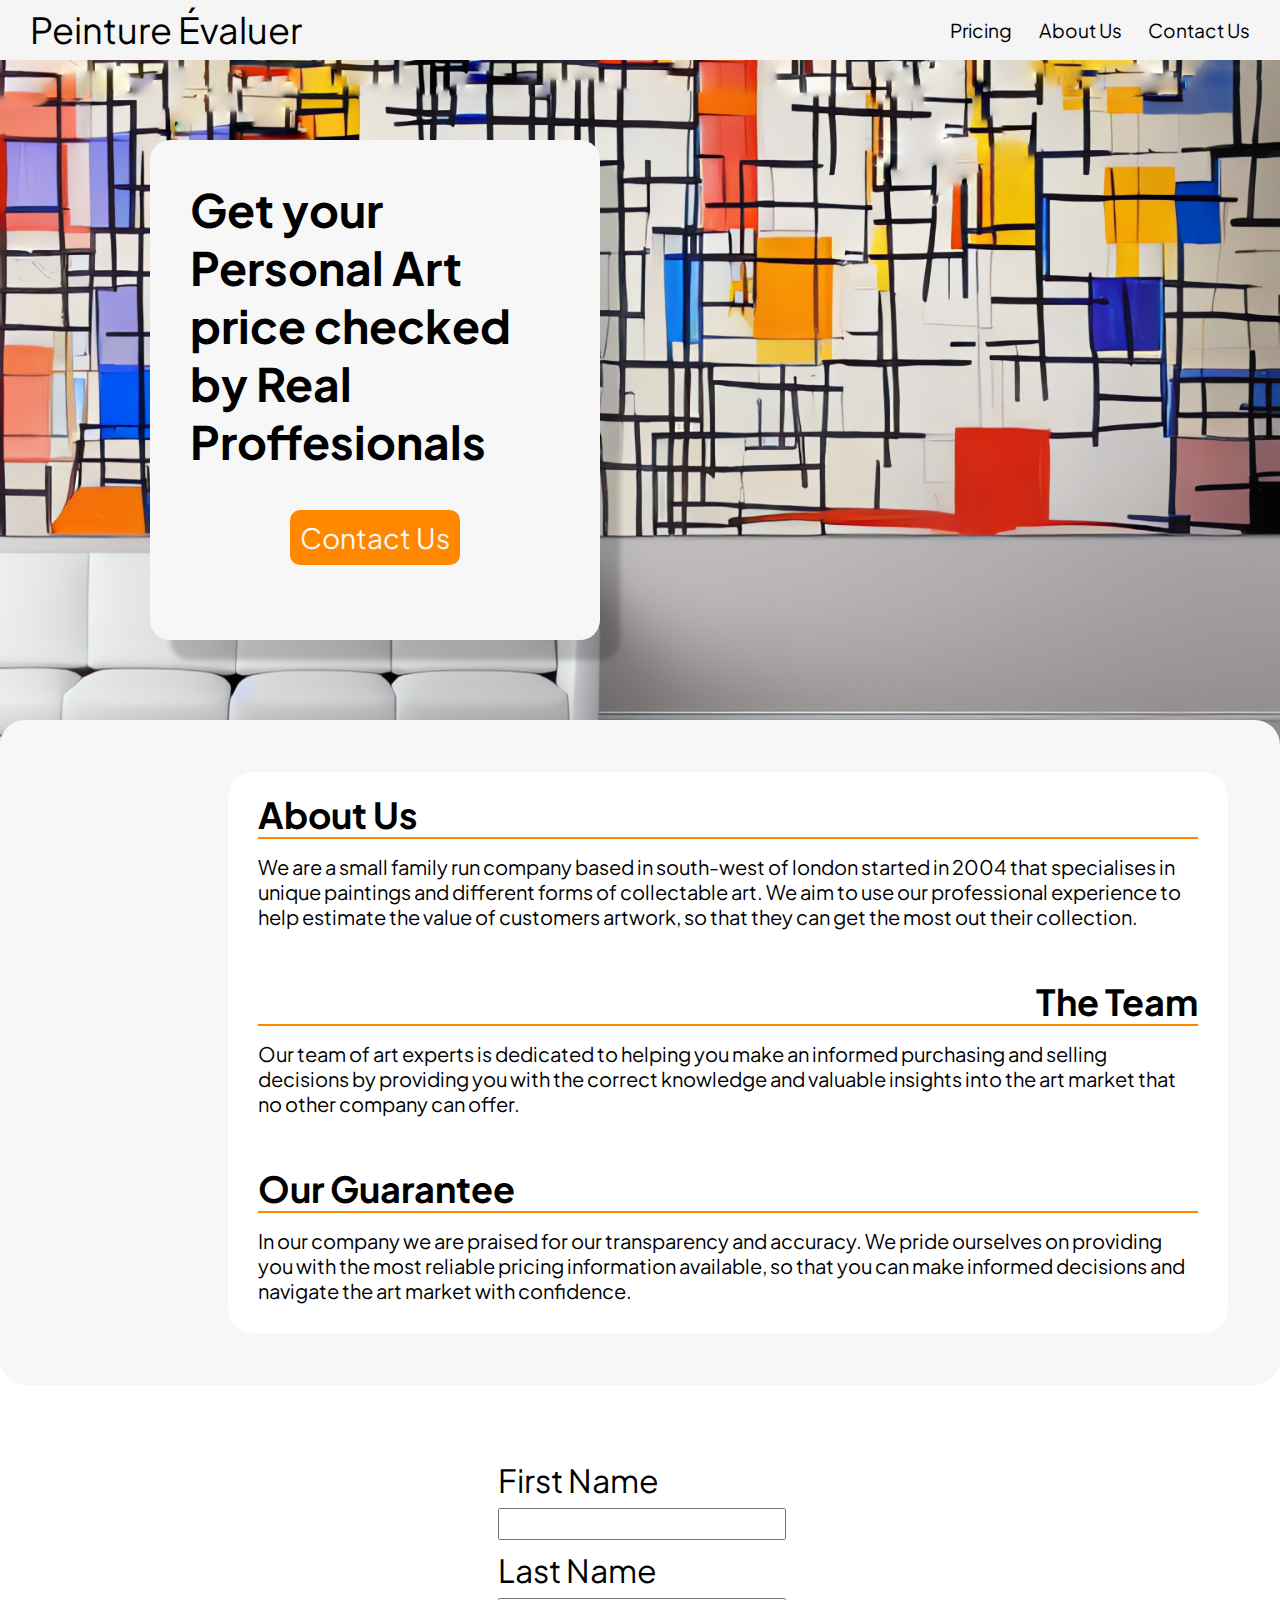
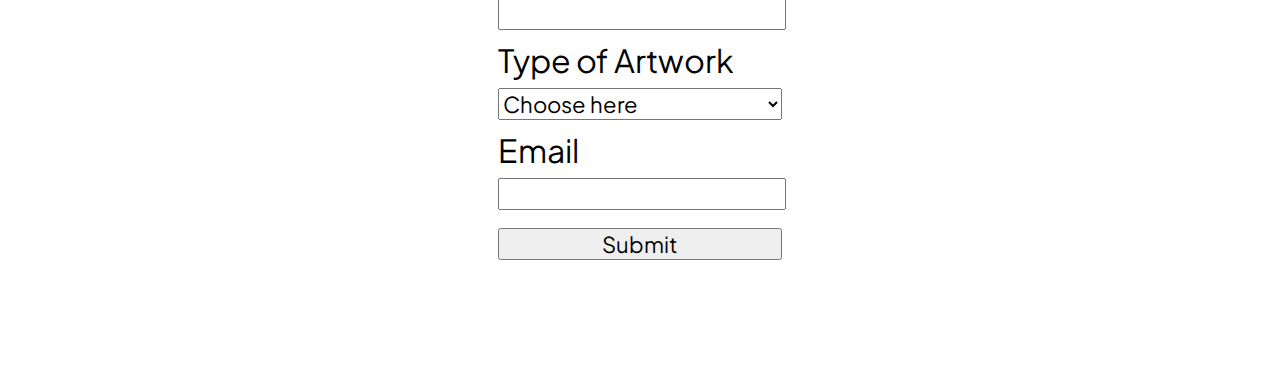
==== index.html @ 9ff4f572 "Add html semantic markup to the form and a submit field." ====
<!DOCTYPE html>
<html lang="en">
<head>
    <meta charset="UTF-8">
    <meta http-equiv="X-UA-Compatible" content="IE=edge">
    <meta name="viewport" content="width=device-width, initial-scale=1.0">

    <link rel="stylesheet" href="css/style.css">

    <title>Peinture Évaluer</title>
</head>
<body>
    <nav>
        <ul>
            <div>
                <li id="logo_title">Peinture Évaluer</li>
            </div>
            <div id="menu">
                <li>Pricing</li>
                <li>About Us</li>
                <li>Contact Us</li>
            </div>
        </ul>
    </nav>
    <section id="hero_area">
        <div id="main_hero_title_area">
            <h1>Get your Personal Art price checked by Real Proffesionals</h1>  
            <a href="#">Contact Us</a>
        </div>
    </section>
    <section id="main_about_us_section">
        <div id="about_us">
            <div id="about_us_information_section">
                <h2>About Us</h2>
                    <p>We are a small family run company based in south-west of london started in 2004 that specialises in unique paintings and different forms of collectable art. We aim to use our professional experience to help estimate the value of customers artwork, so that they can get the most out their collection.</p>
                <h2>The Team</h2>
                    <p>Our team of art experts is dedicated to helping you make an informed purchasing and selling decisions by providing you with the correct knowledge and valuable insights into the art market that no other company can offer.</p>
                <h2>Our Guarantee</h2>
                    <p>In our company we are praised for our transparency and accuracy. We pride ourselves on providing you with the most reliable pricing information available, so that you can make informed decisions and navigate the art market with confidence.</p>
            </div>
        </div>
    </section>
    <section id="contact_form_section">
        <form id="main_form">
            <label for="first_name">First Name</label>
            <br>
            <input type="text" id="first_name" name="first_name" aria-label="first name input for the form" required>
            <br>
            <label for="last_name">Last Name</label>
            <br>
            <input type="text" id="last_name" name="last_name" aria-label="last name input for the form" required>
            <br>
            <label for="type_of_artwork">Type of Artwork</label>
            <br>
            <select id="type_of_artwork" name="type_of_artwork">
                <option selected hidden>Choose here</option>
                <option value="paintings">Paintings</option>
                <option value="pottery">Pottery</option>
                <option value="sculptures">Sculptures</option>
                <option value="textile">Textile</option>
                <option value="photography">Photography</option>
                <option value="digital Art">Digital Art</option>
            </select>
            <br>
            <label for="email_input">Email</label>
            <br>
            <input type="email" id="email_input" name="email_input" aria-label="email input for the form" required>
            <br>
            <input type="submit" id="submit_button" name="submit_button" aria-label="submit button for the form">
        </form>
    </section>
</body>
</html>
---- css/style.css ----
@import url('https://fonts.googleapis.com/css2?family=Plus+Jakarta+Sans:wght@600&display=swap');

*{
    padding: 0;
    margin: 0;
    font-family: 'Plus Jakarta Sans', sans-serif;
}

/*      NAVIGATION BAR      */

nav{
    width: 100%;
    height: 60px;
    background-color: rgb(245, 245, 245);
    position: fixed;
    z-index: 1000;
}
nav ul{
    margin: auto;
    max-width: 1500px;
    list-style: none;
    display: flex;
    justify-content: space-between;
    line-height: 60px;
}

#logo_title{
    margin-left: 30px;
    font-size: 36px;
}

#menu{
    margin-right: 30px;
    width: 300px;
    display: inline-flex;
    justify-content: space-between;
    font-size: larger;
}

/*      HERO IMAGE AREA     */

#hero_area{
    max-width: 1500px;
    height: 700px;
    margin: 0 auto;
    position: relative;
    top: 60px;  
    background:url(/images/generated-7687508.jpg) center center;
    background-size: cover;
}

#main_hero_title_area{
    width: 450px;
    height: 500px;
    text-align: center;
    background-color: rgb(247, 247, 247);
    position: relative;
    top: 80px;
    left: 150px;
    border-radius: 20px;
    box-shadow: 20px 20px 5px rgba(0, 0, 0, 0.2);
}

#main_hero_title_area h1{
    padding: 40px;
    font-size: 46px;
    text-align: left;
    margin-bottom: 10px;
}

#main_hero_title_area a{
    text-decoration: none;
    border: transparent;
    background-color:#ff8800;
    color: rgb(247, 247, 247);
    font-size: 28px;
    padding: 10px;
    border-radius: 10px;
}

/*      ABOUT US        */

#main_about_us_section{
    max-width: 1500px;
    padding: 50px 0 50px 0;
    margin: auto;
    position: relative;
    top: 20px;
    background-color:rgb(247, 247, 247);
    border-radius: 25px;
}

#about_us{
    max-width: 1400px;
    margin: auto;
    margin: 0 50px 0 50px;
    border-radius: 25px;
    border: 2px solid rgb(247, 247, 247);
    background:url(/images//robert-duncanson-84959.jpg) -250px no-repeat;
    background-size: cover;
}

#about_us_information_section{
    max-width: 1000px;
    margin-left: auto;
    background-color: #ffffff;
    border-radius: 25px;
}

#about_us_information_section h2{
    padding: 20px 0 0 30px;
    font-size: 36px;
}

#about_us_information_section p{
    font-size: 20px;
    margin:0 30px 0 30px;
    padding: 15px 0 30px 0;
    list-style-type: none;
    border-top: 2px solid #ff8800;
}

#about_us_information_section h2:nth-child(3){
    text-align: right;
    padding: 20px 30px 0 0;
}

/*      FORM SECTION        */

#contact_form_section{
    max-width: 1500px;
    height: 600px;
    margin: auto;
    display: flex;
    justify-content: center;
}

#main_form{
    padding: auto;
    margin: auto;
    font-size: 32px;
}

#main_form input,select{
    width: 100%;
    font-size: 22px;
    margin-bottom: 10px;
}
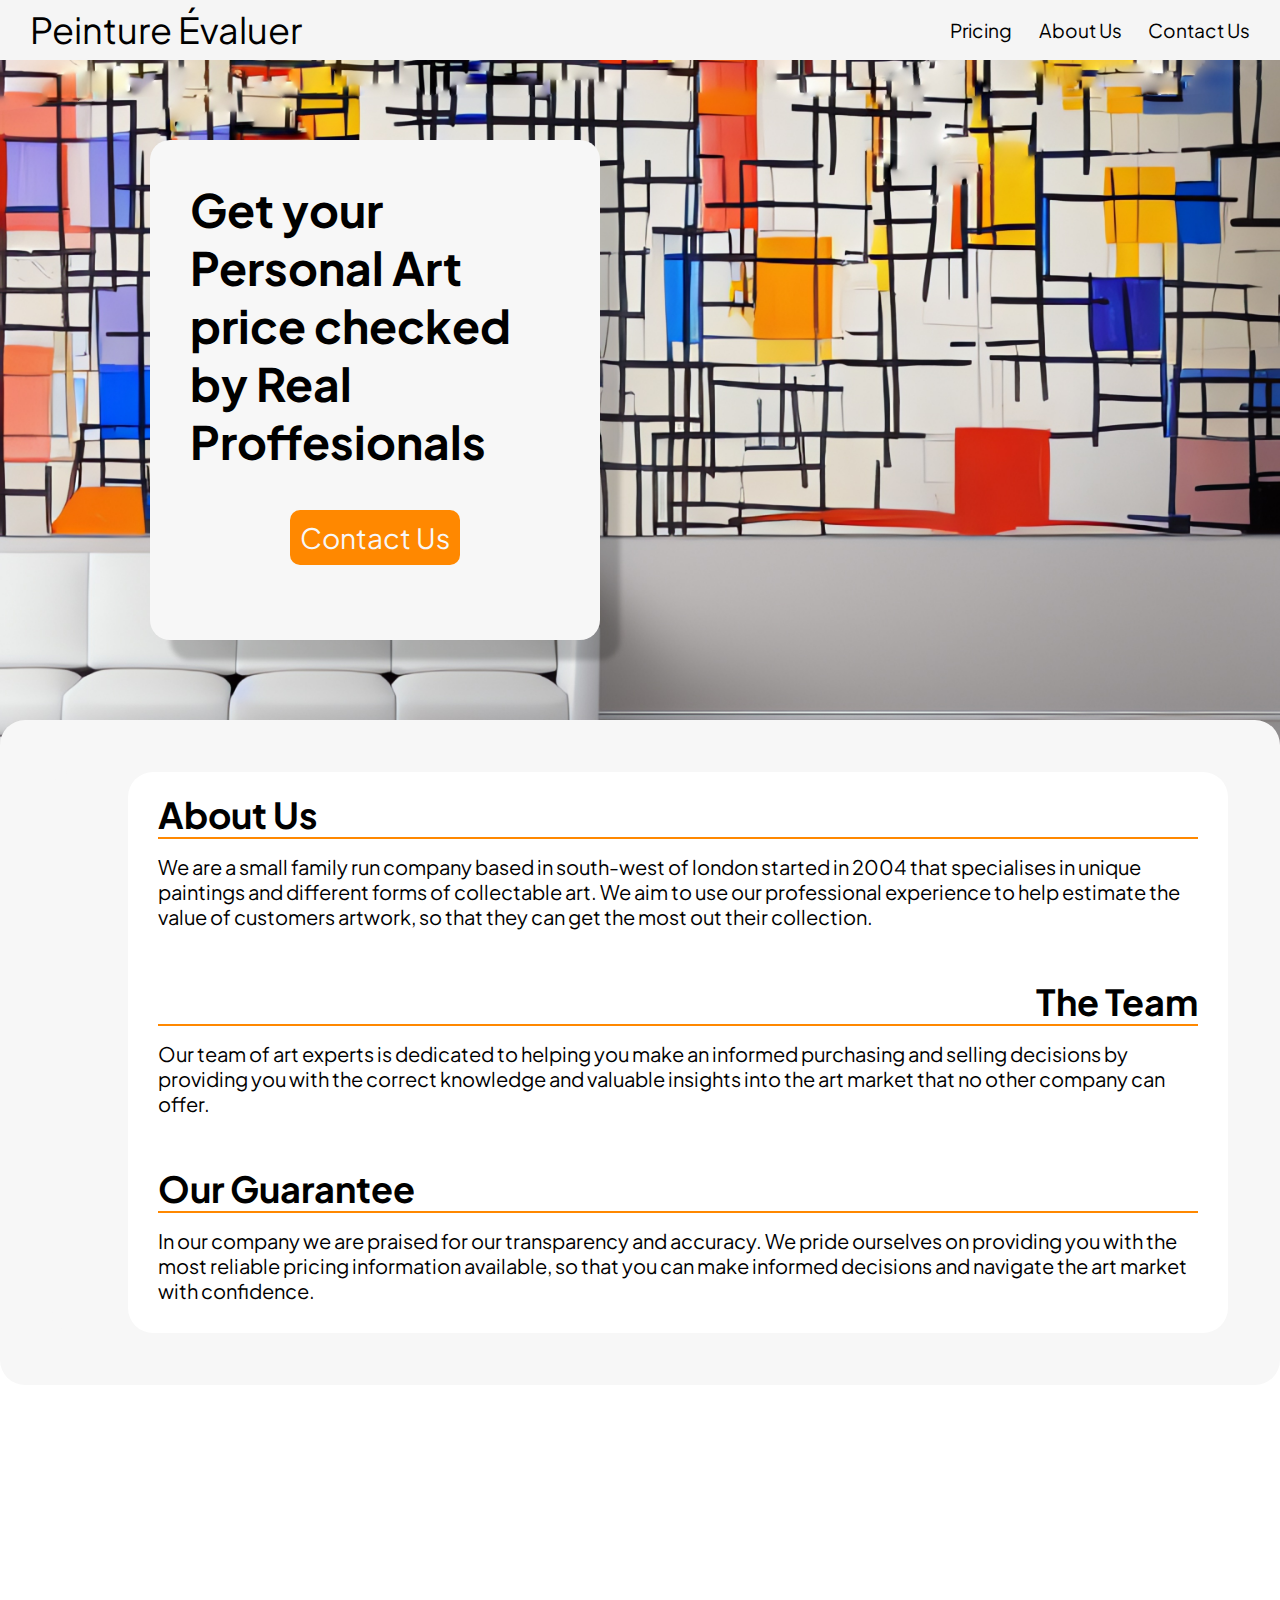
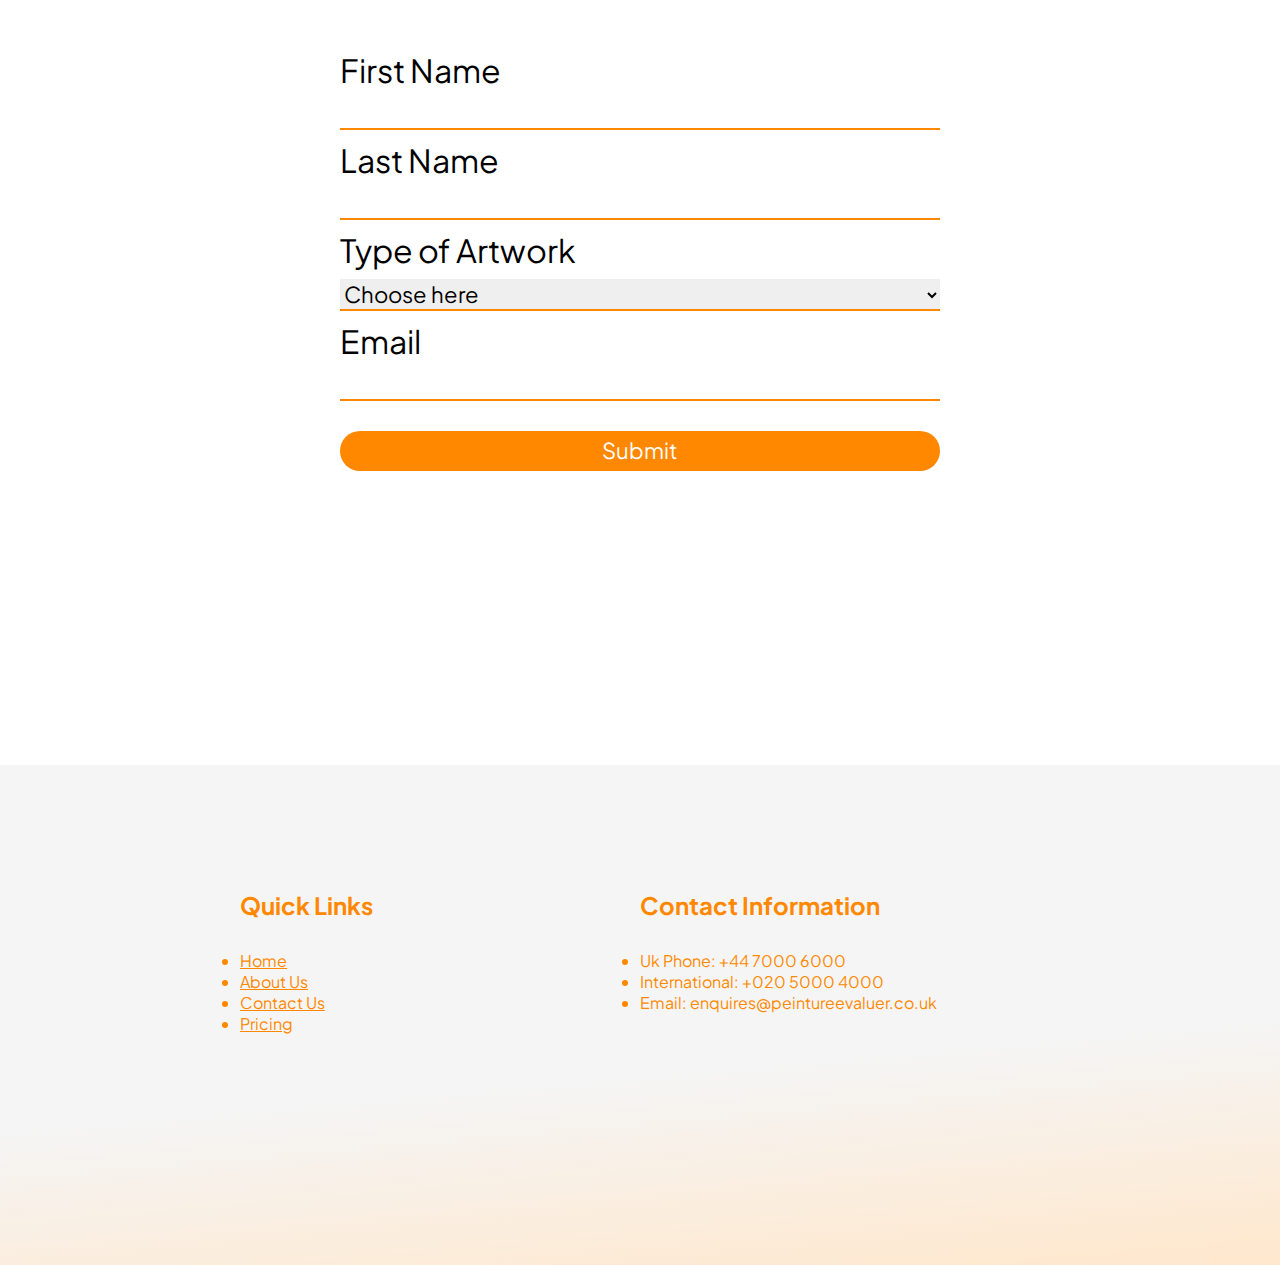
==== commit 16ea2d2c: "Add "a" tags to the nav bar" ====
--- a/index.html
+++ b/index.html
@@ -12,14 +12,12 @@
 <body>
     <nav>
         <ul>
-            <div>
-                <li id="logo_title">Peinture Évaluer</li>
-            </div>
-            <div id="menu">
-                <li>Pricing</li>
-                <li>About Us</li>
-                <li>Contact Us</li>
-            </div>
+            <li id="logo_title"><a href="#hero_area">Peinture Évaluer</a></li>
+            <ul id="menu">
+                <li><a href="/pricing.html">Pricing</a></li>
+                <li><a href="#main_about_us_section">About Us</a></li>
+                <li><a href="#contact_form_section">Contact Us</a></li>
+            </ul>
         </ul>
     </nav>
     <section id="hero_area">
@@ -69,5 +67,22 @@
             <input type="submit" id="submit_button" name="submit_button" aria-label="submit button for the form">
         </form>
     </section>
+    <footer>
+        <div>
+            <h2>Quick Links</h2>
+            <ul>
+                <li><a href="#hero_area">Home</a></li>
+                <li><a href="#main_about_us_section">About Us</a></li>
+                <li><a href="#contact_form_section">Contact Us</a></li>
+                <li><a href="/pricing.html">Pricing</a></li>
+            </ul>
+            <h2>Contact Information</h2>
+            <ul>
+                <li>Uk Phone: +44 7000 6000</li>
+                <li>International: +020 5000 4000</li>
+                <li>Email: enquires@peintureevaluer.co.uk</li>
+            </ul>
+        </div>
+    </footer>
 </body>
 </html>--- a/css/style.css
+++ b/css/style.css
@@ -22,6 +22,11 @@
     display: flex;
     justify-content: space-between;
     line-height: 60px;
+}
+
+nav a{
+    text-decoration: none;
+    color: #000000;
 }
 
 #logo_title{
@@ -101,7 +106,7 @@
 }
 
 #about_us_information_section{
-    max-width: 1000px;
+    max-width: 1100px;
     margin-left: auto;
     background-color: #ffffff;
     border-radius: 25px;
@@ -129,20 +134,66 @@
 
 #contact_form_section{
     max-width: 1500px;
-    height: 600px;
+    height: 1000px;
     margin: auto;
     display: flex;
     justify-content: center;
 }
 
 #main_form{
-    padding: auto;
+    width: 600px;
     margin: auto;
     font-size: 32px;
 }
 
 #main_form input,select{
+    border:transparent;
+    border-bottom: 2px solid #ff8800;
     width: 100%;
     font-size: 22px;
     margin-bottom: 10px;
-}+}
+
+#main_form input:focus{
+    outline: transparent;
+    box-shadow: 0 5px 20px #ff880027;
+    z-index: -1;
+}
+
+#submit_button{
+    width: 100%;
+    margin-top: 20px;
+    border: transparent;
+    color: #ffffff;
+    height: 40px;
+    background-color: #ff8800;
+    border-radius: 20px;
+}
+
+/*      FOOTER      */
+
+footer{
+    height: 500px;
+    color: #ff8800;
+    background: rgb(245,245,245);
+    background: linear-gradient(175deg, rgba(245,245,245,1) 60%, rgba(255, 136, 0, 0.2) 100%);
+}
+
+footer div{
+    max-width: 800px;
+    margin: auto;
+    position: relative;
+    top: 125px;
+    display: grid;
+    grid-template-columns: 1fr 1fr;
+}
+
+footer h2{
+    grid-row: 1;
+    margin-bottom: 30px;
+}
+
+footer a{
+    color: #ff8800;
+}
+
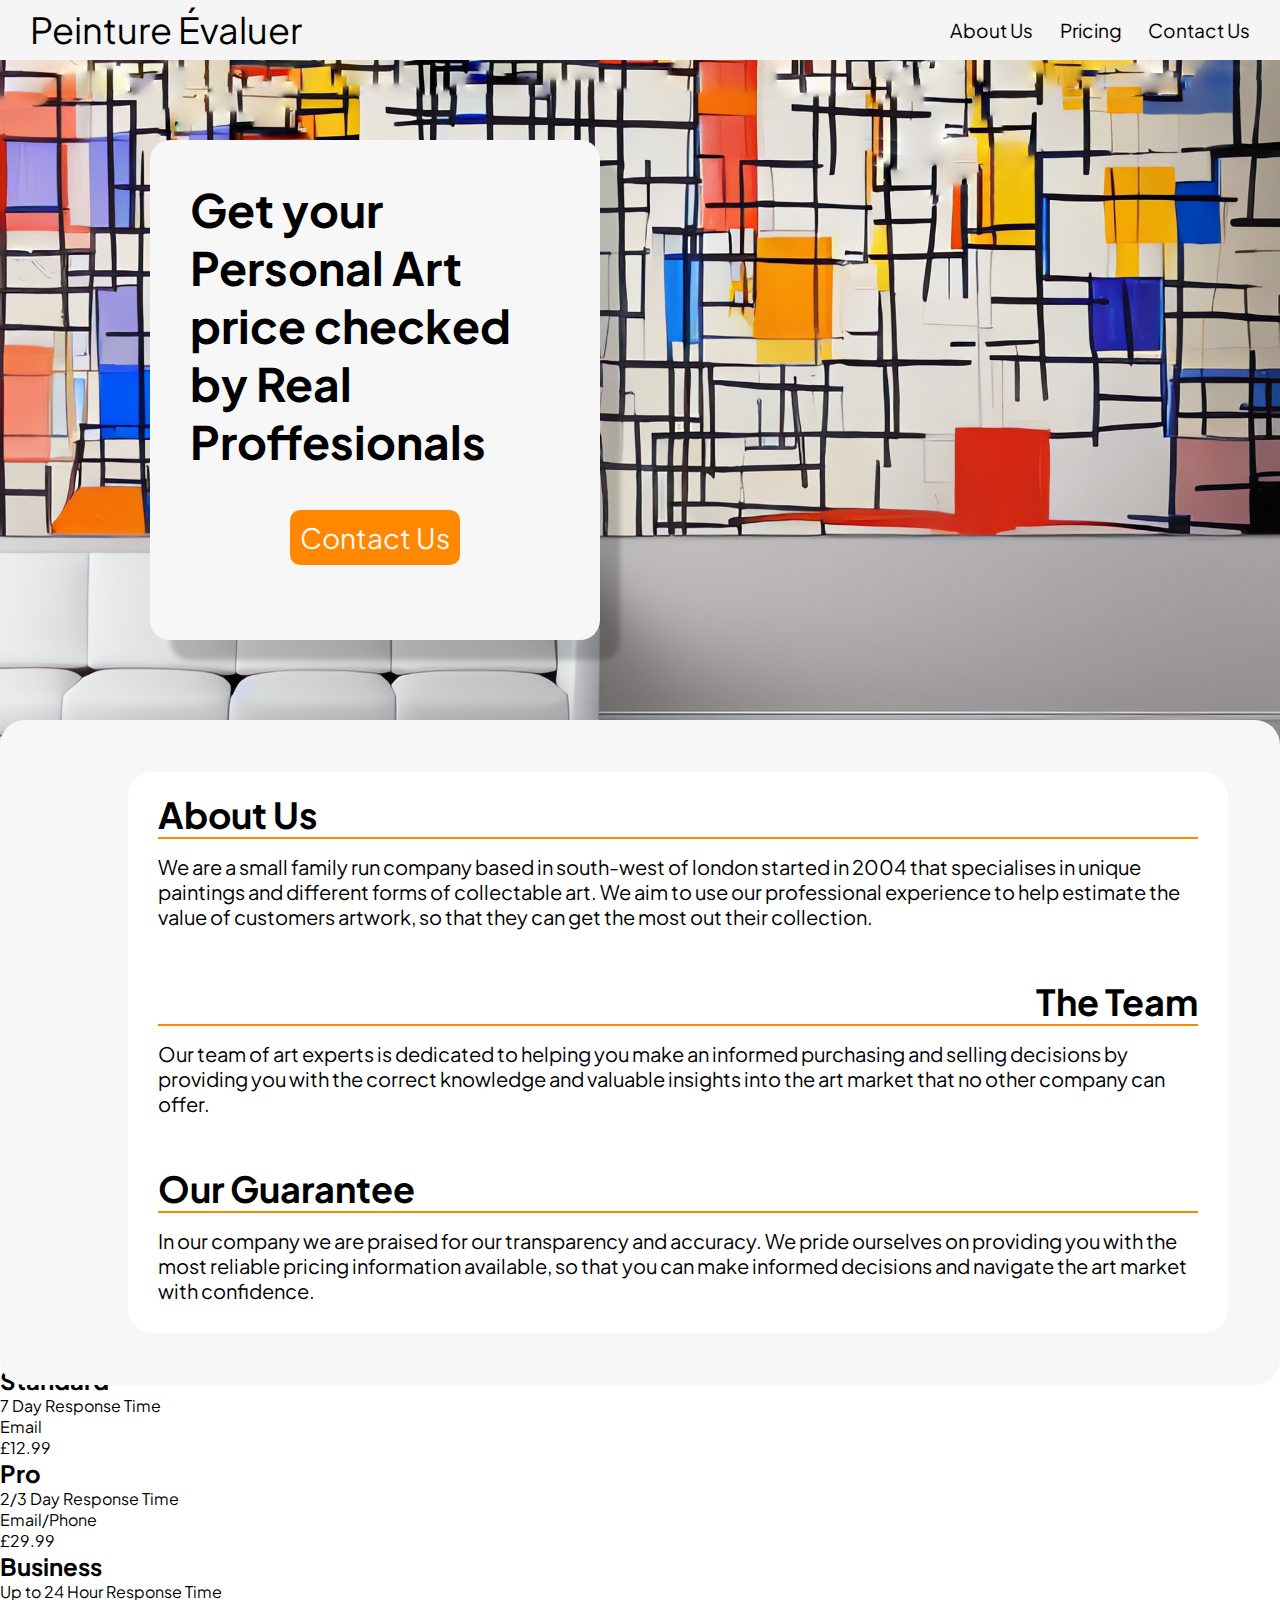
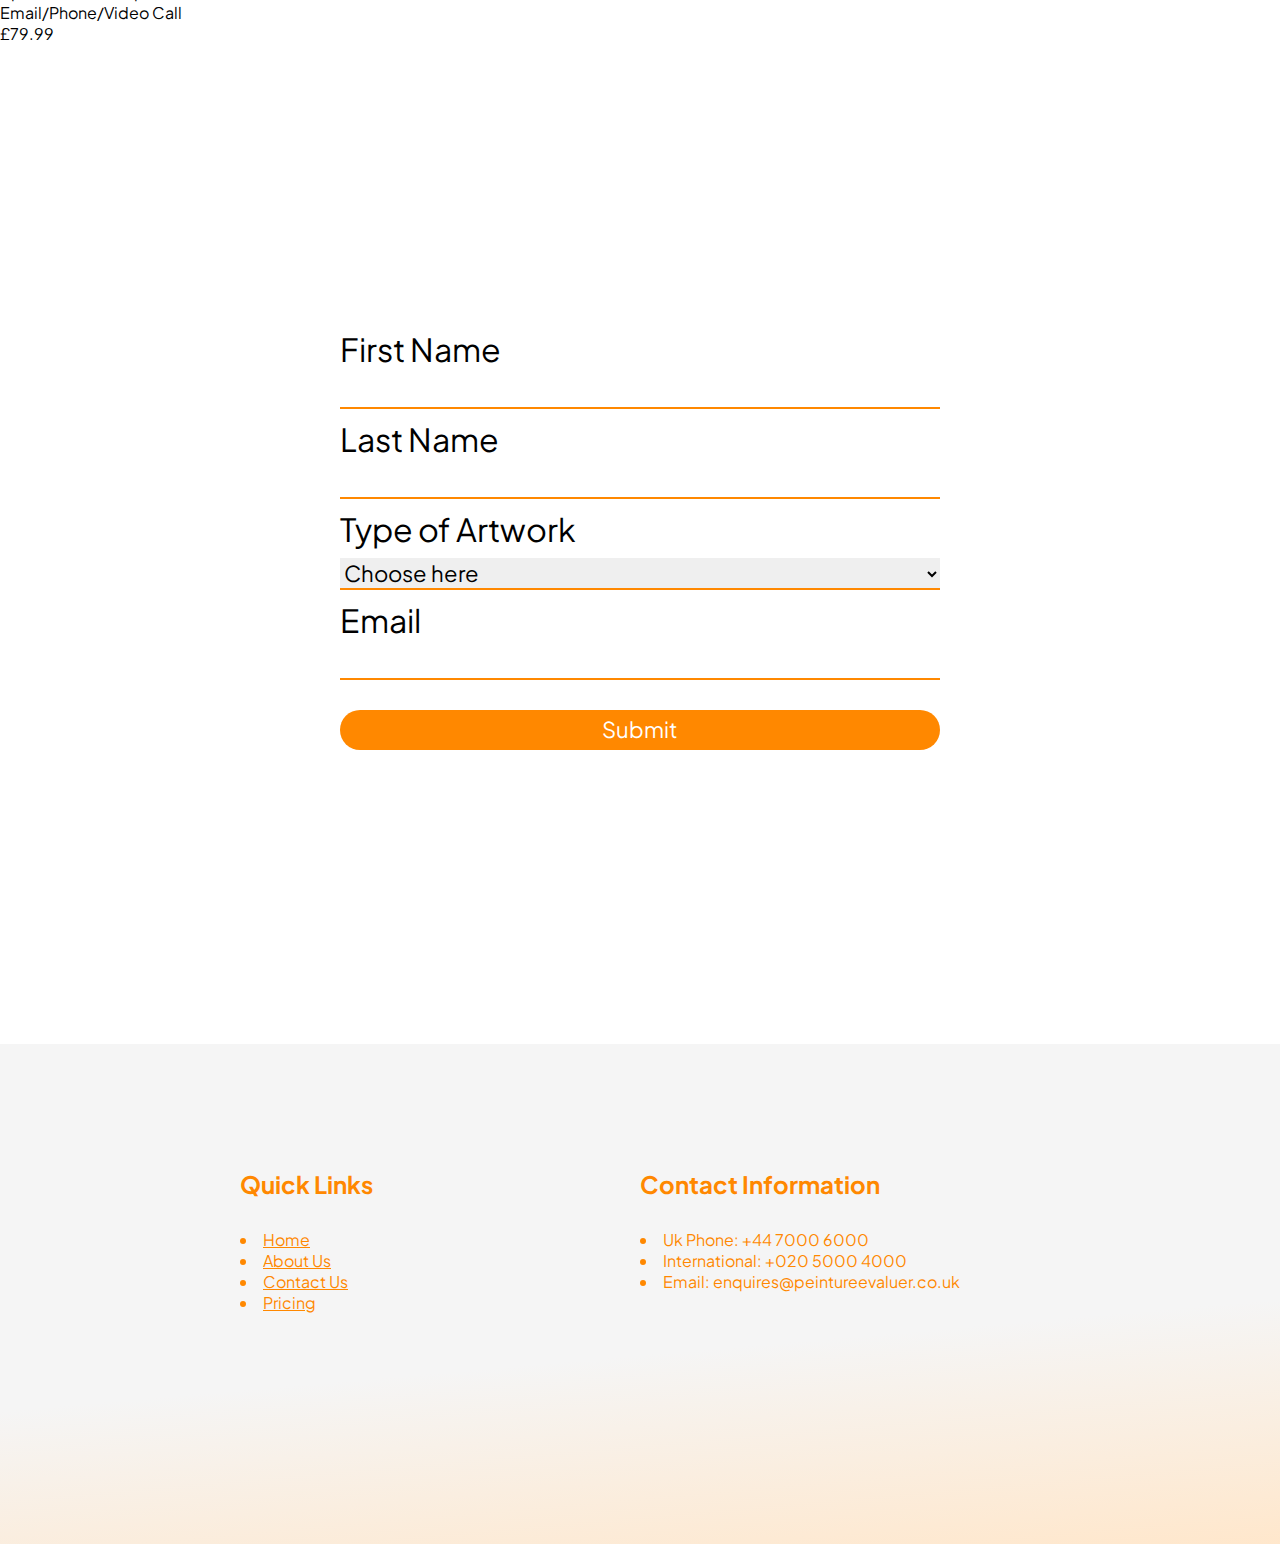
==== commit 94147732: "Add link to the contact us section" ====
--- a/index.html
+++ b/index.html
@@ -14,8 +14,8 @@
         <ul>
             <li id="logo_title"><a href="#hero_area">Peinture Évaluer</a></li>
             <ul id="menu">
-                <li><a href="/pricing.html">Pricing</a></li>
                 <li><a href="#main_about_us_section">About Us</a></li>
+                <li><a href="#main_pricing_section">Pricing</a></li>
                 <li><a href="#contact_form_section">Contact Us</a></li>
             </ul>
         </ul>
@@ -23,7 +23,7 @@
     <section id="hero_area">
         <div id="main_hero_title_area">
             <h1>Get your Personal Art price checked by Real Proffesionals</h1>  
-            <a href="#">Contact Us</a>
+            <a href="#contact_form_section">Contact Us</a>
         </div>
     </section>
     <section id="main_about_us_section">
@@ -36,6 +36,28 @@
                 <h2>Our Guarantee</h2>
                     <p>In our company we are praised for our transparency and accuracy. We pride ourselves on providing you with the most reliable pricing information available, so that you can make informed decisions and navigate the art market with confidence.</p>
             </div>
+        </div>
+    </section>
+    <section id="main_pricing_section">
+        <div id="pricing_table">
+            <ul>
+                <li><h2>Standard</h2></li>
+                <li>7 Day Response Time</li>
+                <li>Email</li>
+                <li><a class="price">£12.99</a></li>
+            </ul>
+            <ul>
+                <li><h2>Pro</h2></li>
+                <li>2/3 Day Response Time</li>
+                <li>Email/Phone</li>
+                <li><a class="price">£29.99</a></li>
+            </ul>
+            <ul>
+                <li><h2>Business</h2></li>
+                <li>Up to 24 Hour Response Time</li>
+                <li>Email/Phone/Video Call</li>
+                <li><a class="price">£79.99</a></li>
+            </ul>
         </div>
     </section>
     <section id="contact_form_section">
@@ -74,7 +96,7 @@
                 <li><a href="#hero_area">Home</a></li>
                 <li><a href="#main_about_us_section">About Us</a></li>
                 <li><a href="#contact_form_section">Contact Us</a></li>
-                <li><a href="/pricing.html">Pricing</a></li>
+                <li><a href="#main_pricing_section">Pricing</a></li>
             </ul>
             <h2>Contact Information</h2>
             <ul>
--- a/css/style.css
+++ b/css/style.css
@@ -10,7 +10,7 @@
 
 nav{
     width: 100%;
-    height: 60px;
+    height: auto;
     background-color: rgb(245, 245, 245);
     position: fixed;
     z-index: 1000;
@@ -142,6 +142,7 @@
 
 #main_form{
     width: 600px;
+    padding: 20px;
     margin: auto;
     font-size: 32px;
 }
@@ -179,13 +180,18 @@
     background: linear-gradient(175deg, rgba(245,245,245,1) 60%, rgba(255, 136, 0, 0.2) 100%);
 }
 
+footer ul{
+    list-style-position: inside;
+}
+
 footer div{
     max-width: 800px;
+    padding: 0 50px 0 50px;
     margin: auto;
     position: relative;
     top: 125px;
     display: grid;
-    grid-template-columns: 1fr 1fr;
+    grid-template-columns: 50% 50%;
 }
 
 footer h2{
@@ -197,3 +203,52 @@
     color: #ff8800;
 }
 
+/*      TABELT SIZE     */
+
+@media screen and (max-width: 900px){
+    
+    #main_hero_title_area{
+        left: 50px;
+    }
+
+    #about_us{
+        background: none;
+    }
+}
+
+@media screen and (max-width: 700px){
+    #logo_title{
+        font-size: 100%;
+        margin-left: 10px;
+    }
+
+    #menu{
+        font-size: 14px;
+        width: 210px;
+        margin-right: 10px;
+    }
+
+    #main_hero_title_area{
+        left: 30px;
+        width: 80%;
+        height: auto;
+    }
+
+    #main_hero_title_area h1{
+        font-size: 40px;
+        margin-bottom: 30px;
+    }
+
+    #main_hero_title_area a{
+        position: relative;
+        top: -40px;
+    }
+
+    footer div{
+        padding: 0 20px 0 20px;
+    }
+
+    footer ul{
+        font-size:12px;
+    }
+}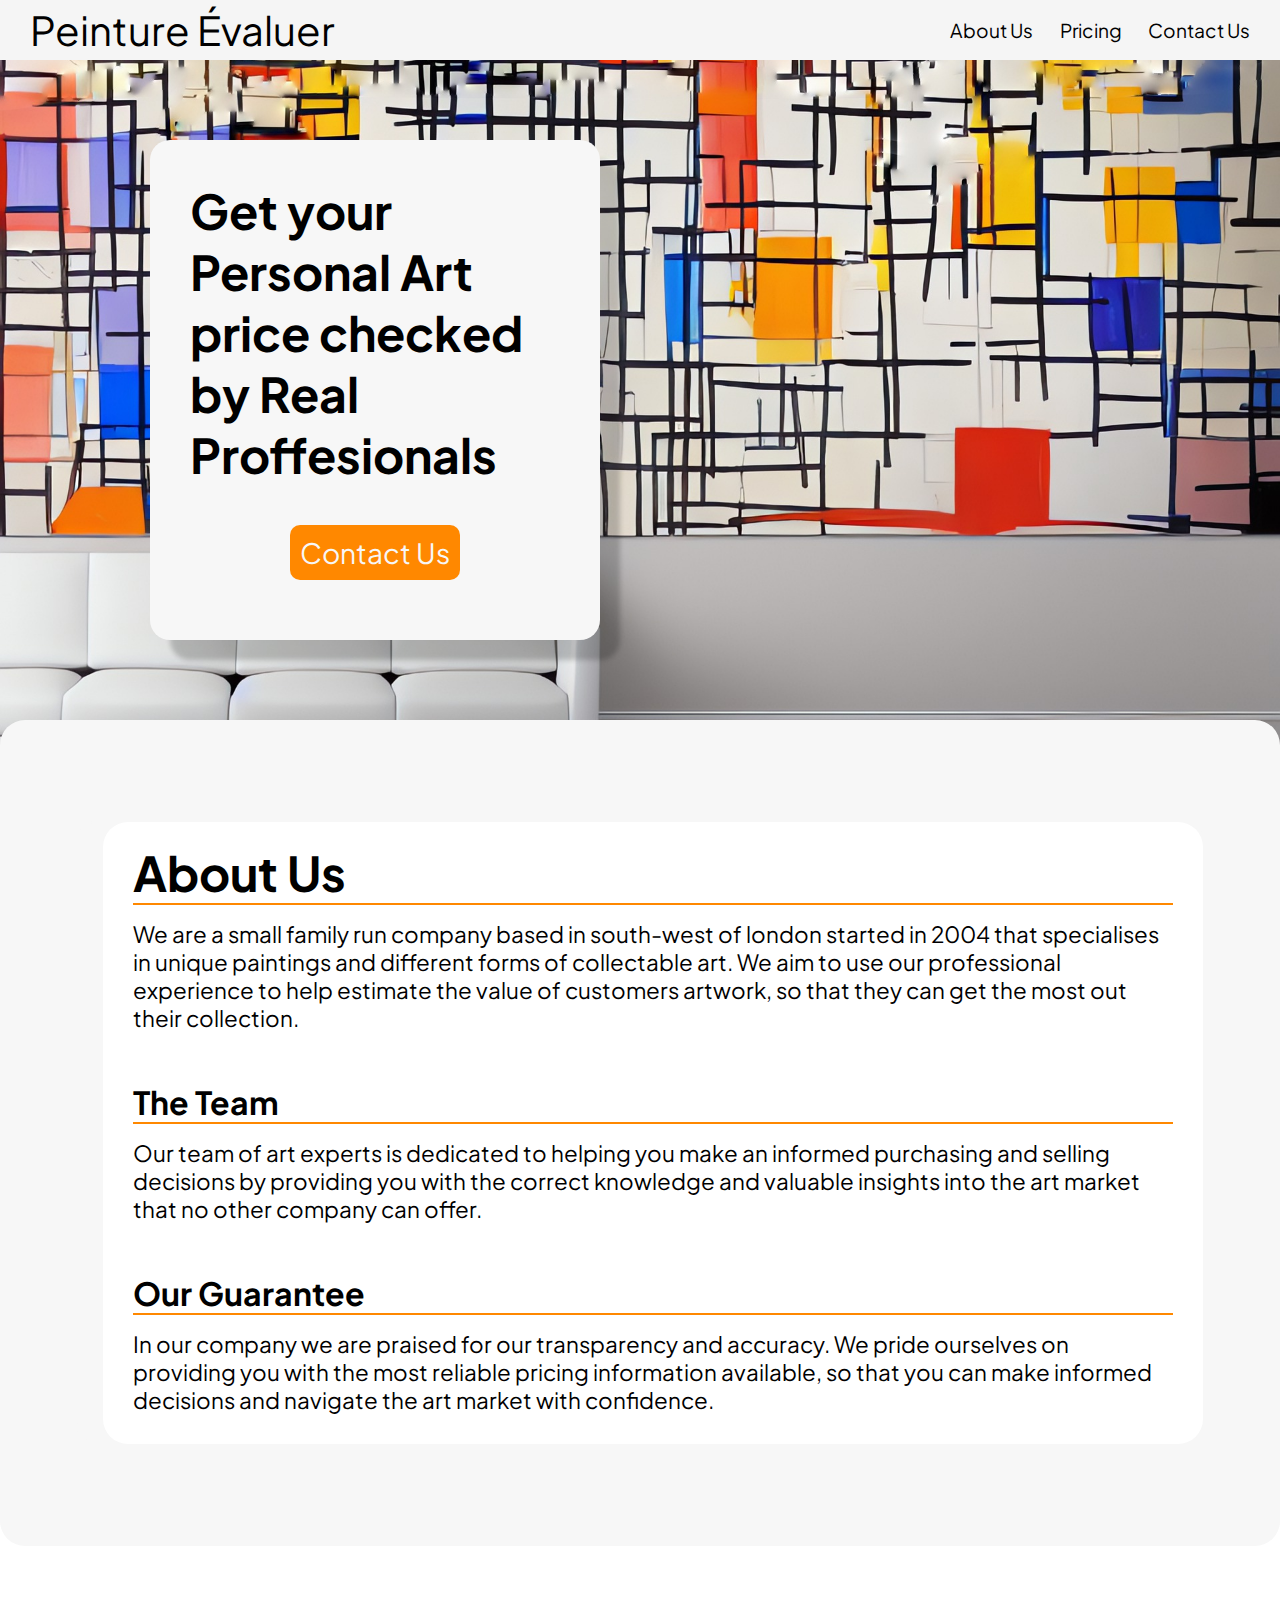
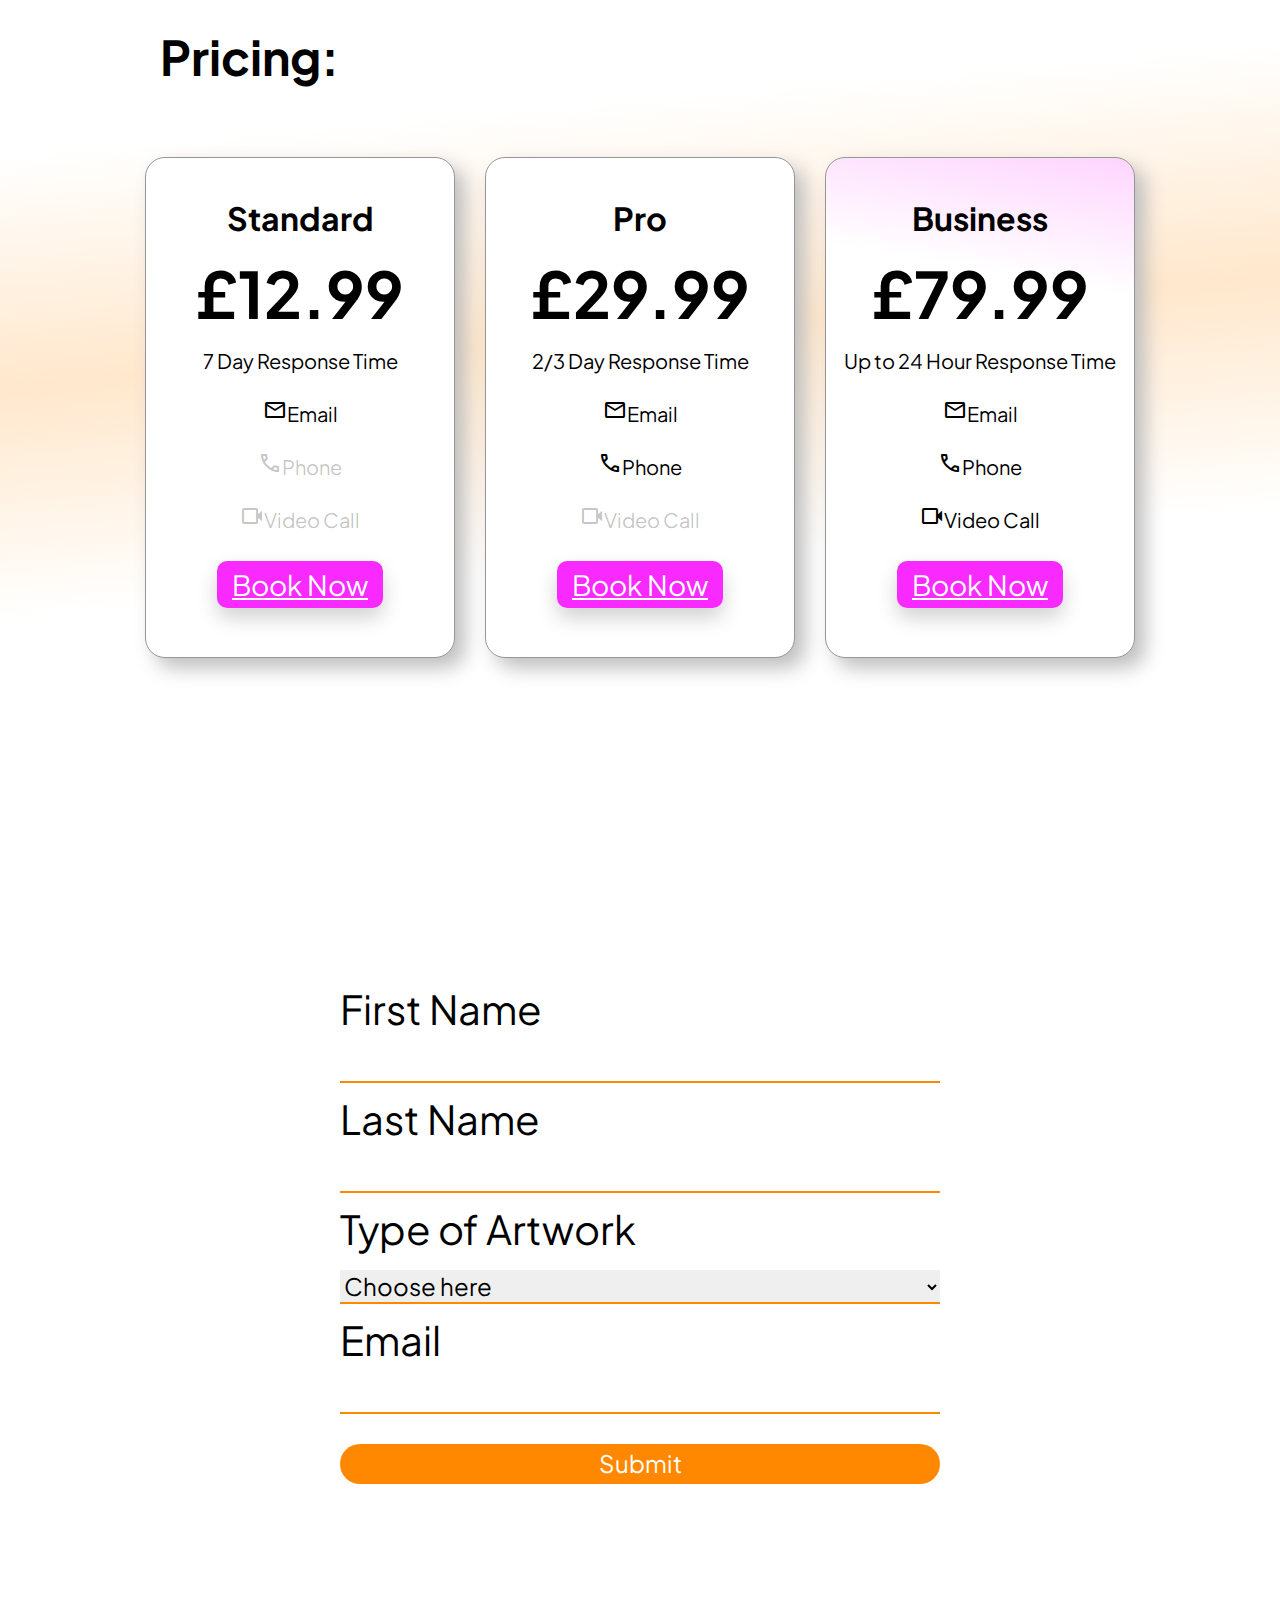
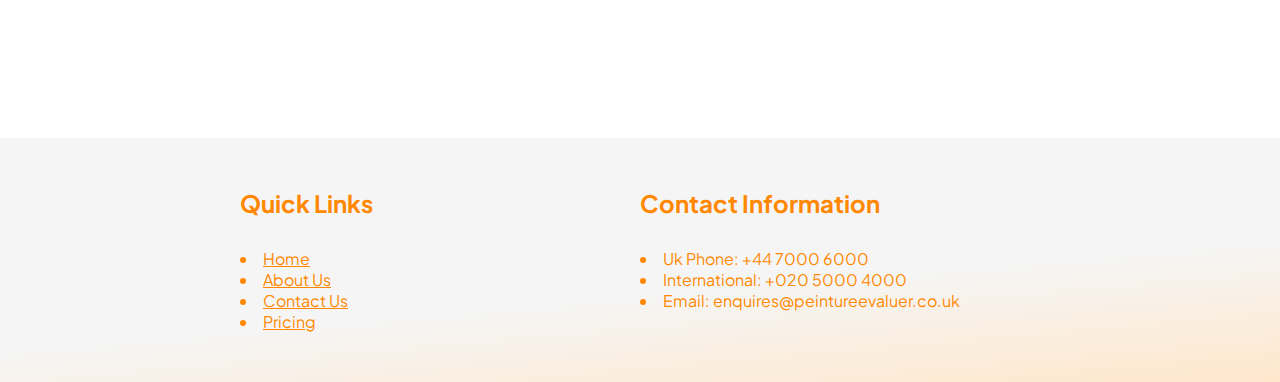
==== commit 57739bb3: "change the alyout of the pricing cards and edit the styling of the test so that it is clear to the u" ====
--- a/index.html
+++ b/index.html
@@ -6,6 +6,8 @@
     <meta name="viewport" content="width=device-width, initial-scale=1.0">
 
     <link rel="stylesheet" href="css/style.css">
+
+    <link rel="stylesheet" href="https://fonts.googleapis.com/css2?family=Material+Symbols+Outlined:opsz,wght,FILL,GRAD@48,400,0,-25" />
 
     <title>Peinture Évaluer</title>
 </head>
@@ -29,34 +31,44 @@
     <section id="main_about_us_section">
         <div id="about_us">
             <div id="about_us_information_section">
-                <h2>About Us</h2>
+                <h2 class="about_us_headings" id="about_us_title">About Us</h2>
                     <p>We are a small family run company based in south-west of london started in 2004 that specialises in unique paintings and different forms of collectable art. We aim to use our professional experience to help estimate the value of customers artwork, so that they can get the most out their collection.</p>
-                <h2>The Team</h2>
+                <h2 class="about_us_headings">The Team</h2>
                     <p>Our team of art experts is dedicated to helping you make an informed purchasing and selling decisions by providing you with the correct knowledge and valuable insights into the art market that no other company can offer.</p>
-                <h2>Our Guarantee</h2>
+                <h2 class="about_us_headings">Our Guarantee</h2>
                     <p>In our company we are praised for our transparency and accuracy. We pride ourselves on providing you with the most reliable pricing information available, so that you can make informed decisions and navigate the art market with confidence.</p>
             </div>
         </div>
     </section>
     <section id="main_pricing_section">
+        <h1>Pricing:</h1>
         <div id="pricing_table">
             <ul>
                 <li><h2>Standard</h2></li>
+                <li><h3>£12.99</h3></li>
                 <li>7 Day Response Time</li>
-                <li>Email</li>
-                <li><a class="price">£12.99</a></li>
+                <li><span class="material-symbols-outlined">mail</span>Email</li>
+                <li id="grayed_out"><span class="material-symbols-outlined">call</span>Phone</li>
+                <li id="grayed_out"><span class="material-symbols-outlined">videocam</span>Video Call</li>
+                <li><a class="booking" href="">Book Now</a></li>
             </ul>
             <ul>
                 <li><h2>Pro</h2></li>
+                <li><h3>£29.99</h3></li>
                 <li>2/3 Day Response Time</li>
-                <li>Email/Phone</li>
-                <li><a class="price">£29.99</a></li>
+                <li><span class="material-symbols-outlined">mail</span>Email</li>
+                <li><span class="material-symbols-outlined">call</span>Phone</li>
+                <li id="grayed_out"><span class="material-symbols-outlined">videocam</span>Video Call</li>
+                <li><a class="booking" href="">Book Now</a></li>
             </ul>
-            <ul>
+            <ul id="pricing_table_business">
                 <li><h2>Business</h2></li>
+                <li><h3>£79.99</h3></li>
                 <li>Up to 24 Hour Response Time</li>
-                <li>Email/Phone/Video Call</li>
-                <li><a class="price">£79.99</a></li>
+                <li><span class="material-symbols-outlined">mail</span>Email</li>
+                <li><span class="material-symbols-outlined">call</span>Phone</li>
+                <li><span class="material-symbols-outlined">videocam</span>Video Call</li>               
+                <li><a class="booking" href="">Book Now</a></li>
             </ul>
         </div>
     </section>
--- a/css/style.css
+++ b/css/style.css
@@ -31,7 +31,7 @@
 
 #logo_title{
     margin-left: 30px;
-    font-size: 36px;
+    font-size: 2.5rem;
 }
 
 #menu{
@@ -39,7 +39,7 @@
     width: 300px;
     display: inline-flex;
     justify-content: space-between;
-    font-size: larger;
+    font-size: 1.2rem;
 }
 
 /*      HERO IMAGE AREA     */
@@ -68,7 +68,7 @@
 
 #main_hero_title_area h1{
     padding: 40px;
-    font-size: 46px;
+    font-size: 3rem;
     text-align: left;
     margin-bottom: 10px;
 }
@@ -87,7 +87,7 @@
 
 #main_about_us_section{
     max-width: 1500px;
-    padding: 50px 0 50px 0;
+    padding: 100px 0 100px 0;
     margin: auto;
     position: relative;
     top: 20px;
@@ -98,7 +98,7 @@
 #about_us{
     max-width: 1400px;
     margin: auto;
-    margin: 0 50px 0 50px;
+    margin: 0 75px 0 75px;
     border-radius: 25px;
     border: 2px solid rgb(247, 247, 247);
     background:url(/images//robert-duncanson-84959.jpg) -250px no-repeat;
@@ -112,22 +112,99 @@
     border-radius: 25px;
 }
 
-#about_us_information_section h2{
+.about_us_headings{
     padding: 20px 0 0 30px;
-    font-size: 36px;
+    font-size: 2rem;
+}
+
+#about_us_title{
+    font-size: 3rem;
 }
 
 #about_us_information_section p{
-    font-size: 20px;
+    font-size: 1.4rem;
     margin:0 30px 0 30px;
     padding: 15px 0 30px 0;
     list-style-type: none;
     border-top: 2px solid #ff8800;
 }
 
-#about_us_information_section h2:nth-child(3){
-    text-align: right;
-    padding: 20px 30px 0 0;
+/*      PRICING SECTION     */
+
+#main_pricing_section{
+    background: rgb(255,255,255);
+    background: linear-gradient(175deg, rgb(255, 255, 255) 25%, rgba(255,136,0,0.2) 50%, rgb(255, 255, 255) 75%);
+
+}
+
+#main_pricing_section h1{
+    position: relative;
+    top: 100px;
+    margin: 0 auto;
+    max-width: 990px;
+    padding-left: 30px;
+    font-size: 3rem;
+}
+
+#pricing_table{
+    margin: 0 auto;
+    max-width: 990px;
+    padding: 250px 20px 0 20px;
+    display: grid;
+    gap: 30px;
+    grid-template-columns: repeat(auto-fill, minmax(300px, 1fr));
+    position: relative;
+    top: -80px;
+}
+
+#pricing_table ul{
+    padding: 20px 0 40px 0;
+    list-style-type: none;
+    text-align: center;
+    font-size: 20px;
+    background-color: white;
+    display: flex;
+    flex-direction: column;
+    justify-content: space-between;
+    border-radius: 20px;
+    border: 1px solid rgb(150, 150, 150);
+    box-shadow: 10px 10px 20px rgb(190, 190, 190);
+}
+
+#pricing_table_business{
+    background: linear-gradient(190deg, rgba(248,42,255,0.2) 0%, rgba(255,255,255,1) 25%);
+}
+
+#pricing_table li{
+    margin-bottom: 25px;
+}
+
+#pricing_table .booking{
+    margin-top: 30px;
+    padding: 6px 15px 6px 15px;
+    font-size: 28px;
+    position: relative;
+    top: 10px;
+    text-decoration: underline;
+    background-color: #f82aff;
+    color: white;
+    border-radius: 10px;
+    box-shadow: 0 10px 20px rgb(210, 210, 210);
+}
+
+li>h2{
+    padding-top: 20px;
+    line-height: 40px;
+    font-size: 2rem;
+}
+
+li>h3{
+    line-height: 60px;
+    font-size: 4rem;
+}
+
+#grayed_out{
+    color: #0000003d;
 }
 
 /*      FORM SECTION        */
@@ -144,14 +221,14 @@
     width: 600px;
     padding: 20px;
     margin: auto;
-    font-size: 32px;
+    font-size: 2.5rem;
 }
 
 #main_form input,select{
     border:transparent;
     border-bottom: 2px solid #ff8800;
     width: 100%;
-    font-size: 22px;
+    font-size: 1.5rem;
     margin-bottom: 10px;
 }
 
@@ -174,7 +251,6 @@
 /*      FOOTER      */
 
 footer{
-    height: 500px;
     color: #ff8800;
     background: rgb(245,245,245);
     background: linear-gradient(175deg, rgba(245,245,245,1) 60%, rgba(255, 136, 0, 0.2) 100%);
@@ -186,10 +262,8 @@
 
 footer div{
     max-width: 800px;
-    padding: 0 50px 0 50px;
-    margin: auto;
-    position: relative;
-    top: 125px;
+    padding: 50px;
+    margin: auto;
     display: grid;
     grid-template-columns: 50% 50%;
 }
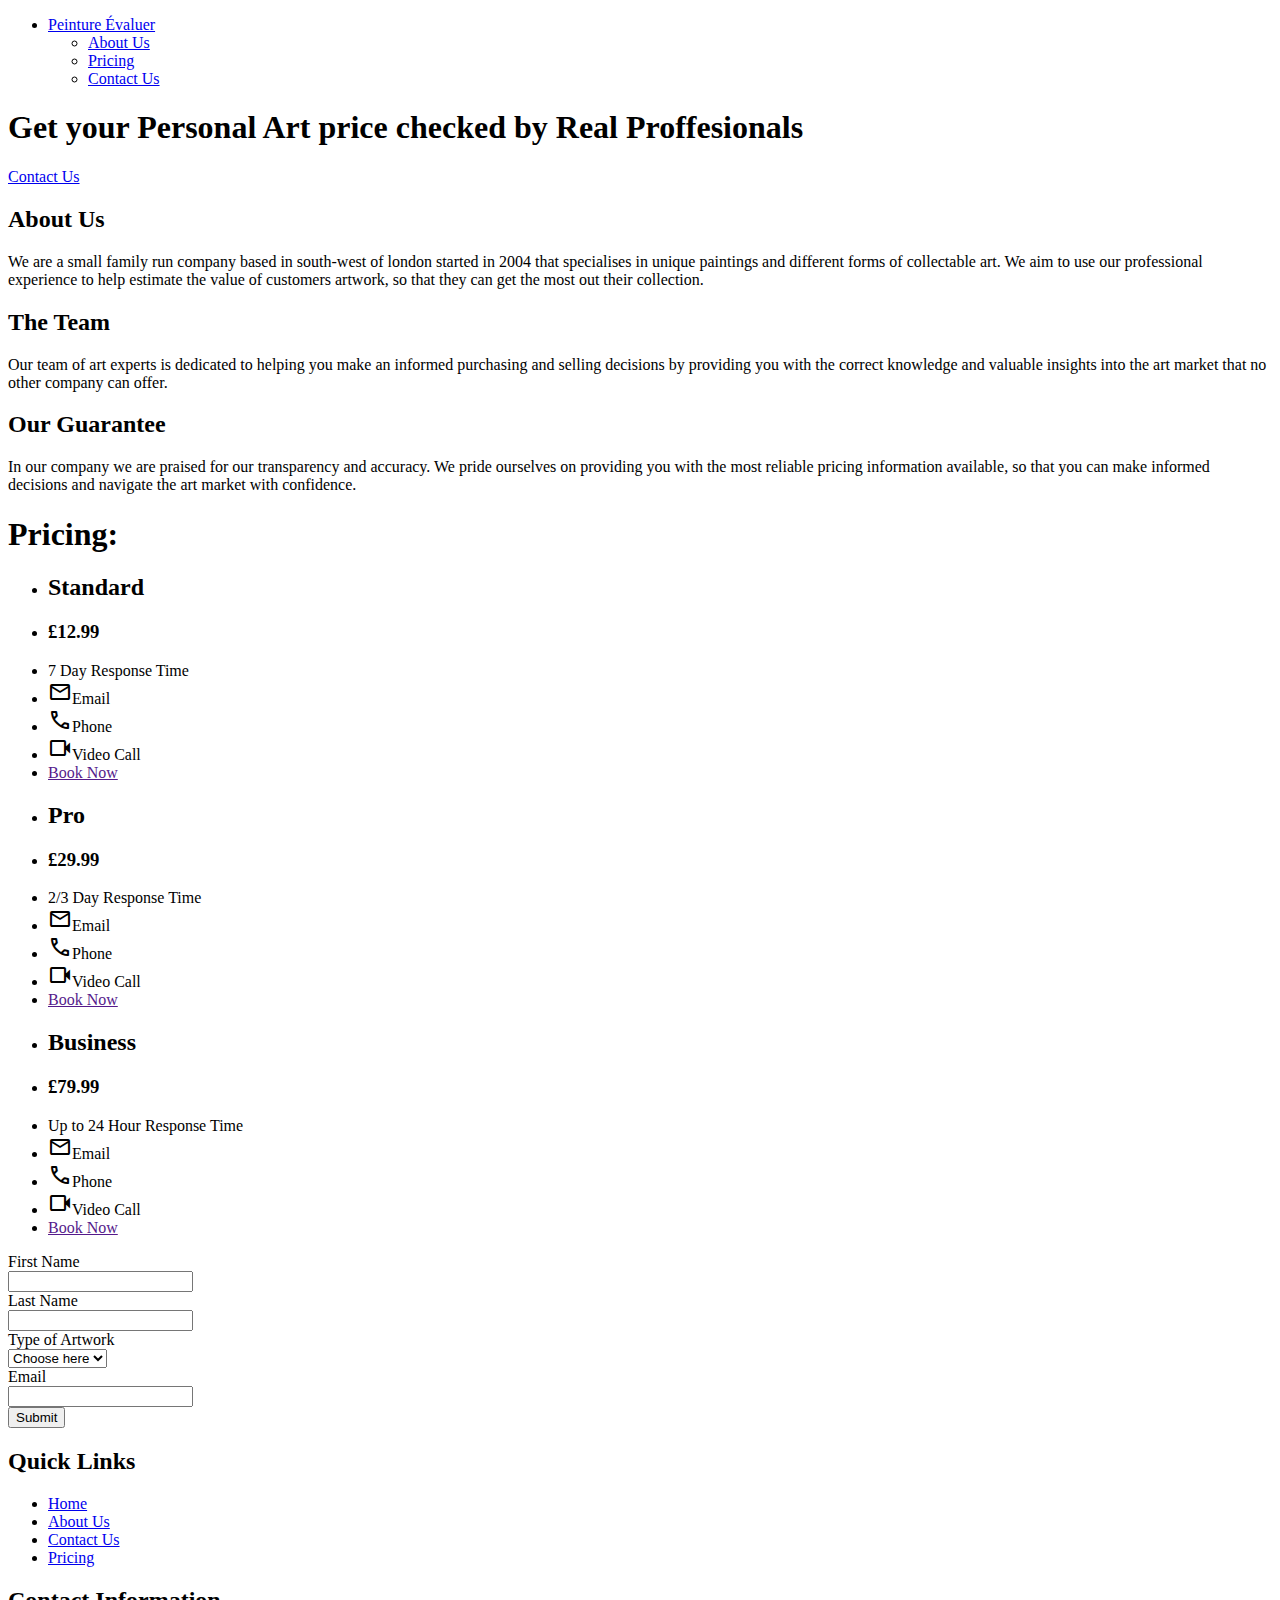
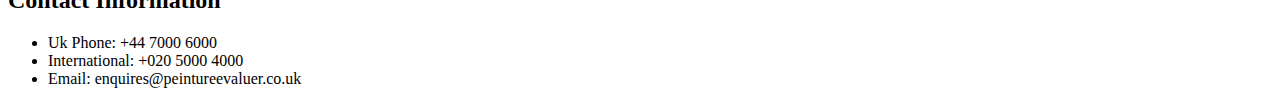
==== commit 16702132: "Add meta tags for better SEO" ====
--- a/index.html
+++ b/index.html
@@ -4,6 +4,8 @@
     <meta charset="UTF-8">
     <meta http-equiv="X-UA-Compatible" content="IE=edge">
     <meta name="viewport" content="width=device-width, initial-scale=1.0">
+    <meta name="description" content="Price evalutaion business for artwork based in london, we provide variaty of services to give you the best information about your collection.">
+    <meta name="keywords" content="artowrk price, artwork evaluation, london artwork price check, uk artwork price check, collectoion price check, london artwork"
 
     <link rel="stylesheet" href="css/style.css">
 
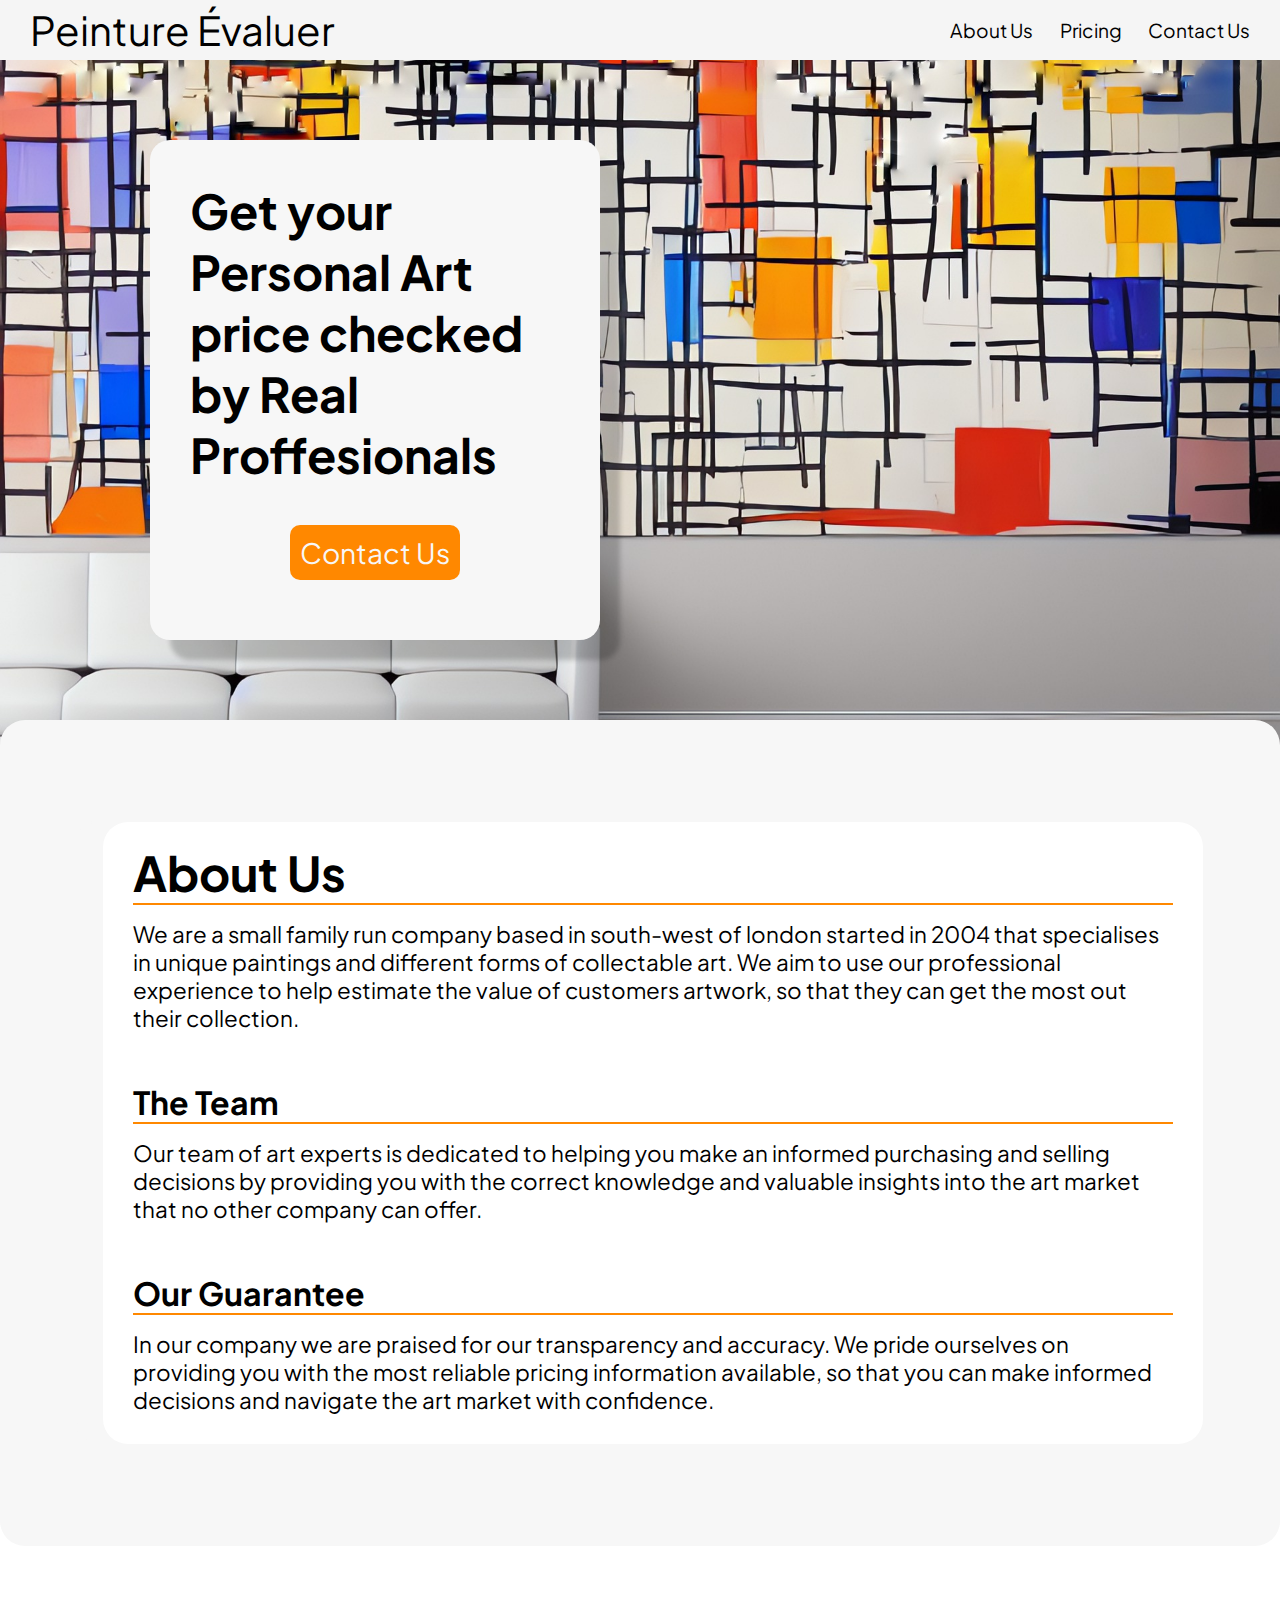
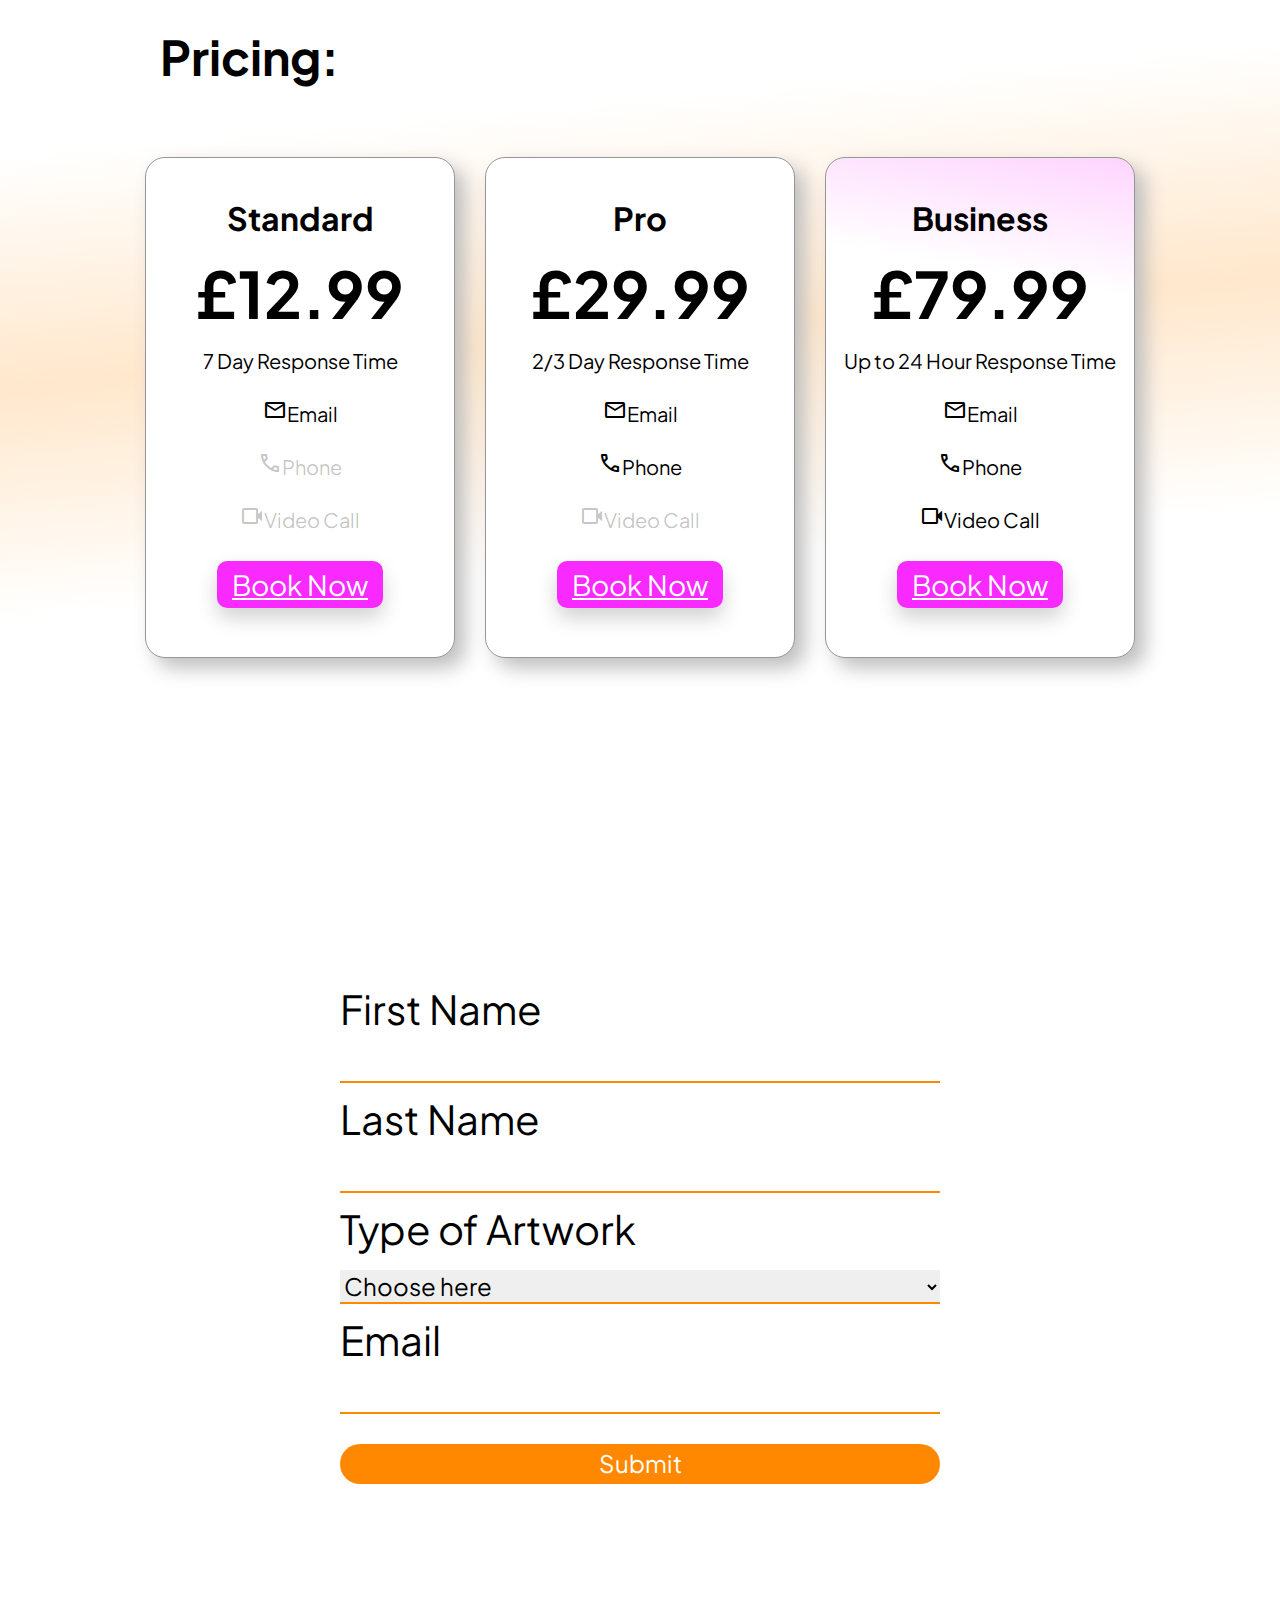
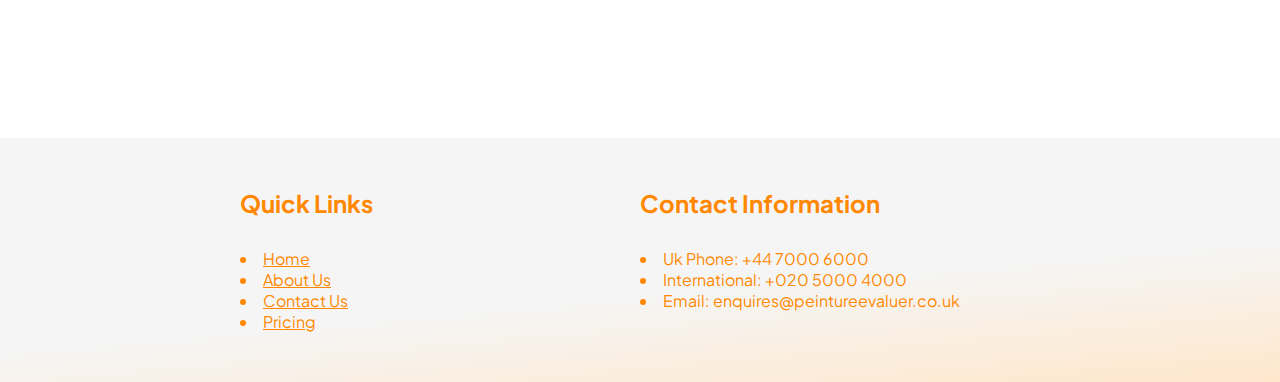
==== commit f4638c43: "Fix the meta tag" ====
--- a/index.html
+++ b/index.html
@@ -5,7 +5,7 @@
     <meta http-equiv="X-UA-Compatible" content="IE=edge">
     <meta name="viewport" content="width=device-width, initial-scale=1.0">
     <meta name="description" content="Price evalutaion business for artwork based in london, we provide variaty of services to give you the best information about your collection.">
-    <meta name="keywords" content="artowrk price, artwork evaluation, london artwork price check, uk artwork price check, collectoion price check, london artwork"
+    <meta name="keywords" content="artowrk price, artwork evaluation, london artwork price check, uk artwork price check, collectoion price check, london artwork">
 
     <link rel="stylesheet" href="css/style.css">
 
@@ -52,7 +52,7 @@
                 <li><span class="material-symbols-outlined">mail</span>Email</li>
                 <li id="grayed_out"><span class="material-symbols-outlined">call</span>Phone</li>
                 <li id="grayed_out"><span class="material-symbols-outlined">videocam</span>Video Call</li>
-                <li><a class="booking" href="">Book Now</a></li>
+                <li><a class="booking" href="#main_form">Book Now</a></li>
             </ul>
             <ul>
                 <li><h2>Pro</h2></li>
@@ -61,7 +61,7 @@
                 <li><span class="material-symbols-outlined">mail</span>Email</li>
                 <li><span class="material-symbols-outlined">call</span>Phone</li>
                 <li id="grayed_out"><span class="material-symbols-outlined">videocam</span>Video Call</li>
-                <li><a class="booking" href="">Book Now</a></li>
+                <li><a class="booking" href="#main_form">Book Now</a></li>
             </ul>
             <ul id="pricing_table_business">
                 <li><h2>Business</h2></li>
@@ -70,7 +70,7 @@
                 <li><span class="material-symbols-outlined">mail</span>Email</li>
                 <li><span class="material-symbols-outlined">call</span>Phone</li>
                 <li><span class="material-symbols-outlined">videocam</span>Video Call</li>               
-                <li><a class="booking" href="">Book Now</a></li>
+                <li><a class="booking" href="#main_form">Book Now</a></li>
             </ul>
         </div>
     </section>
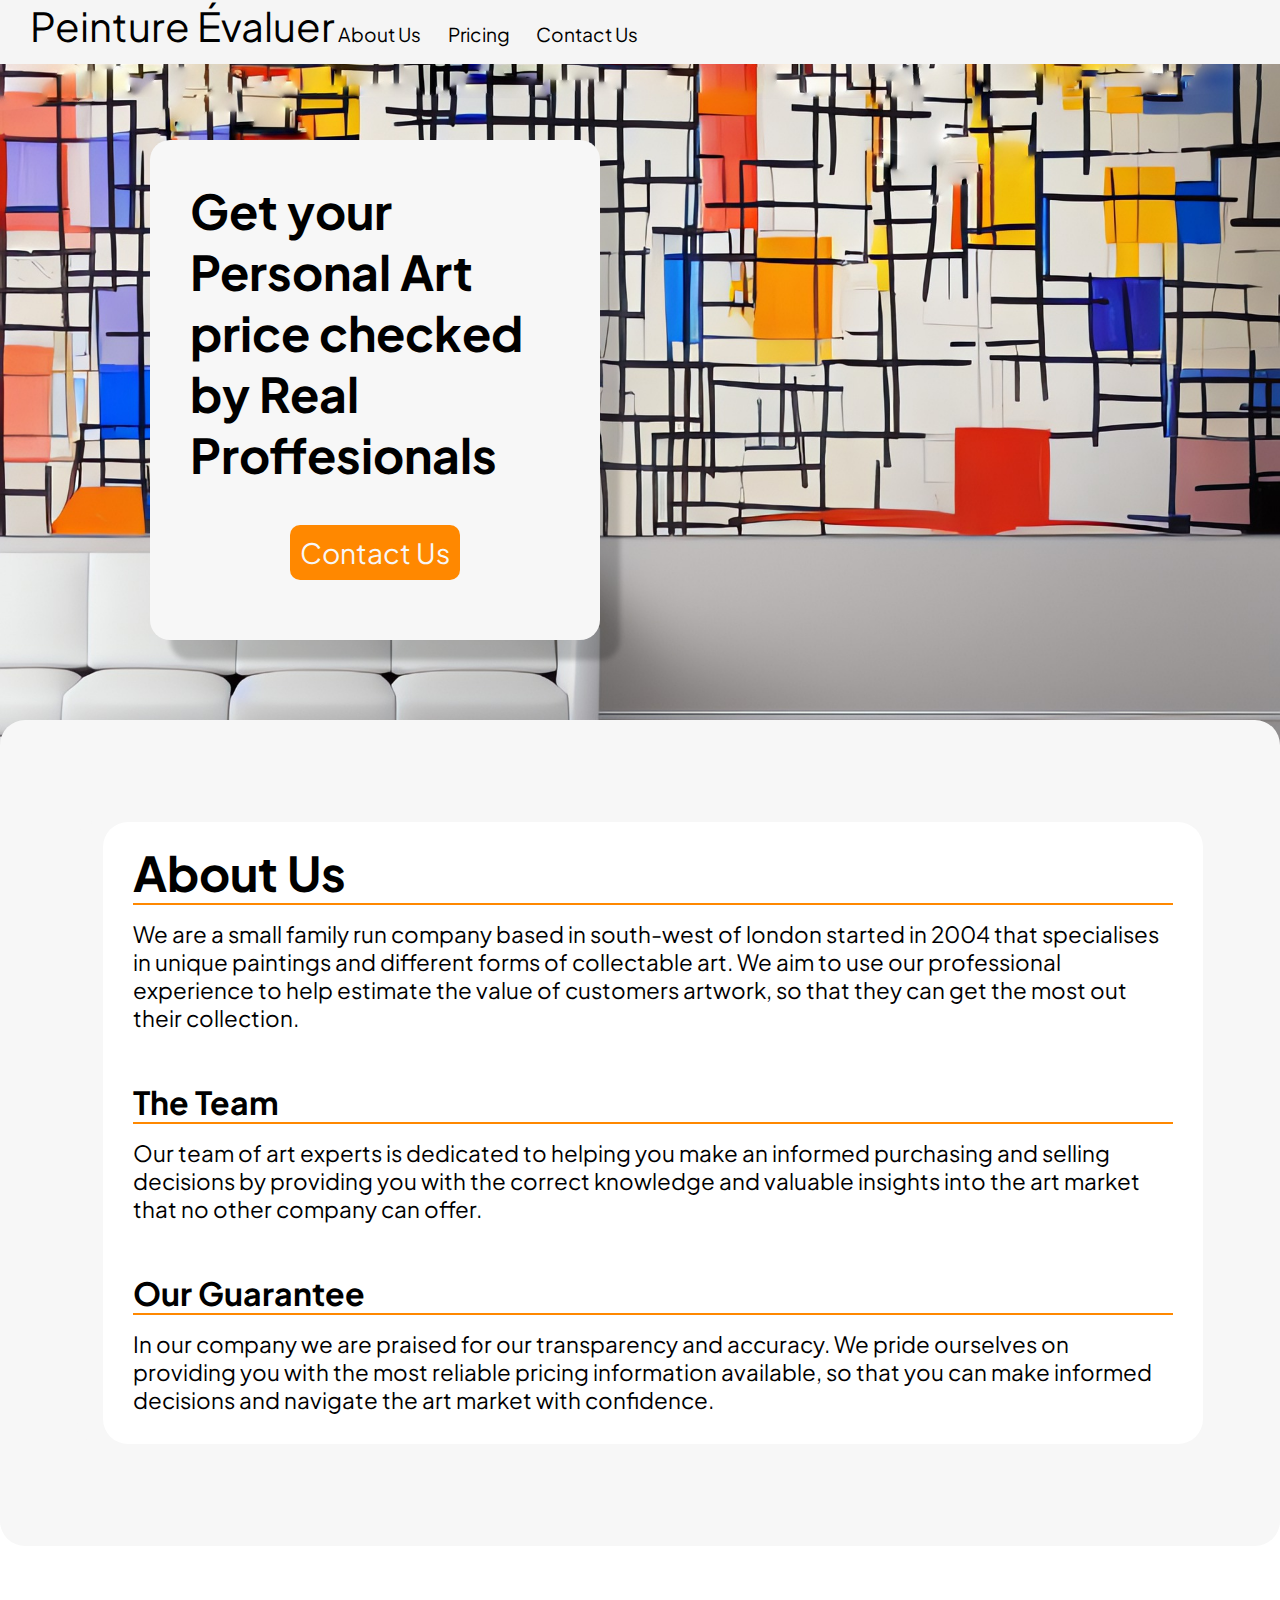
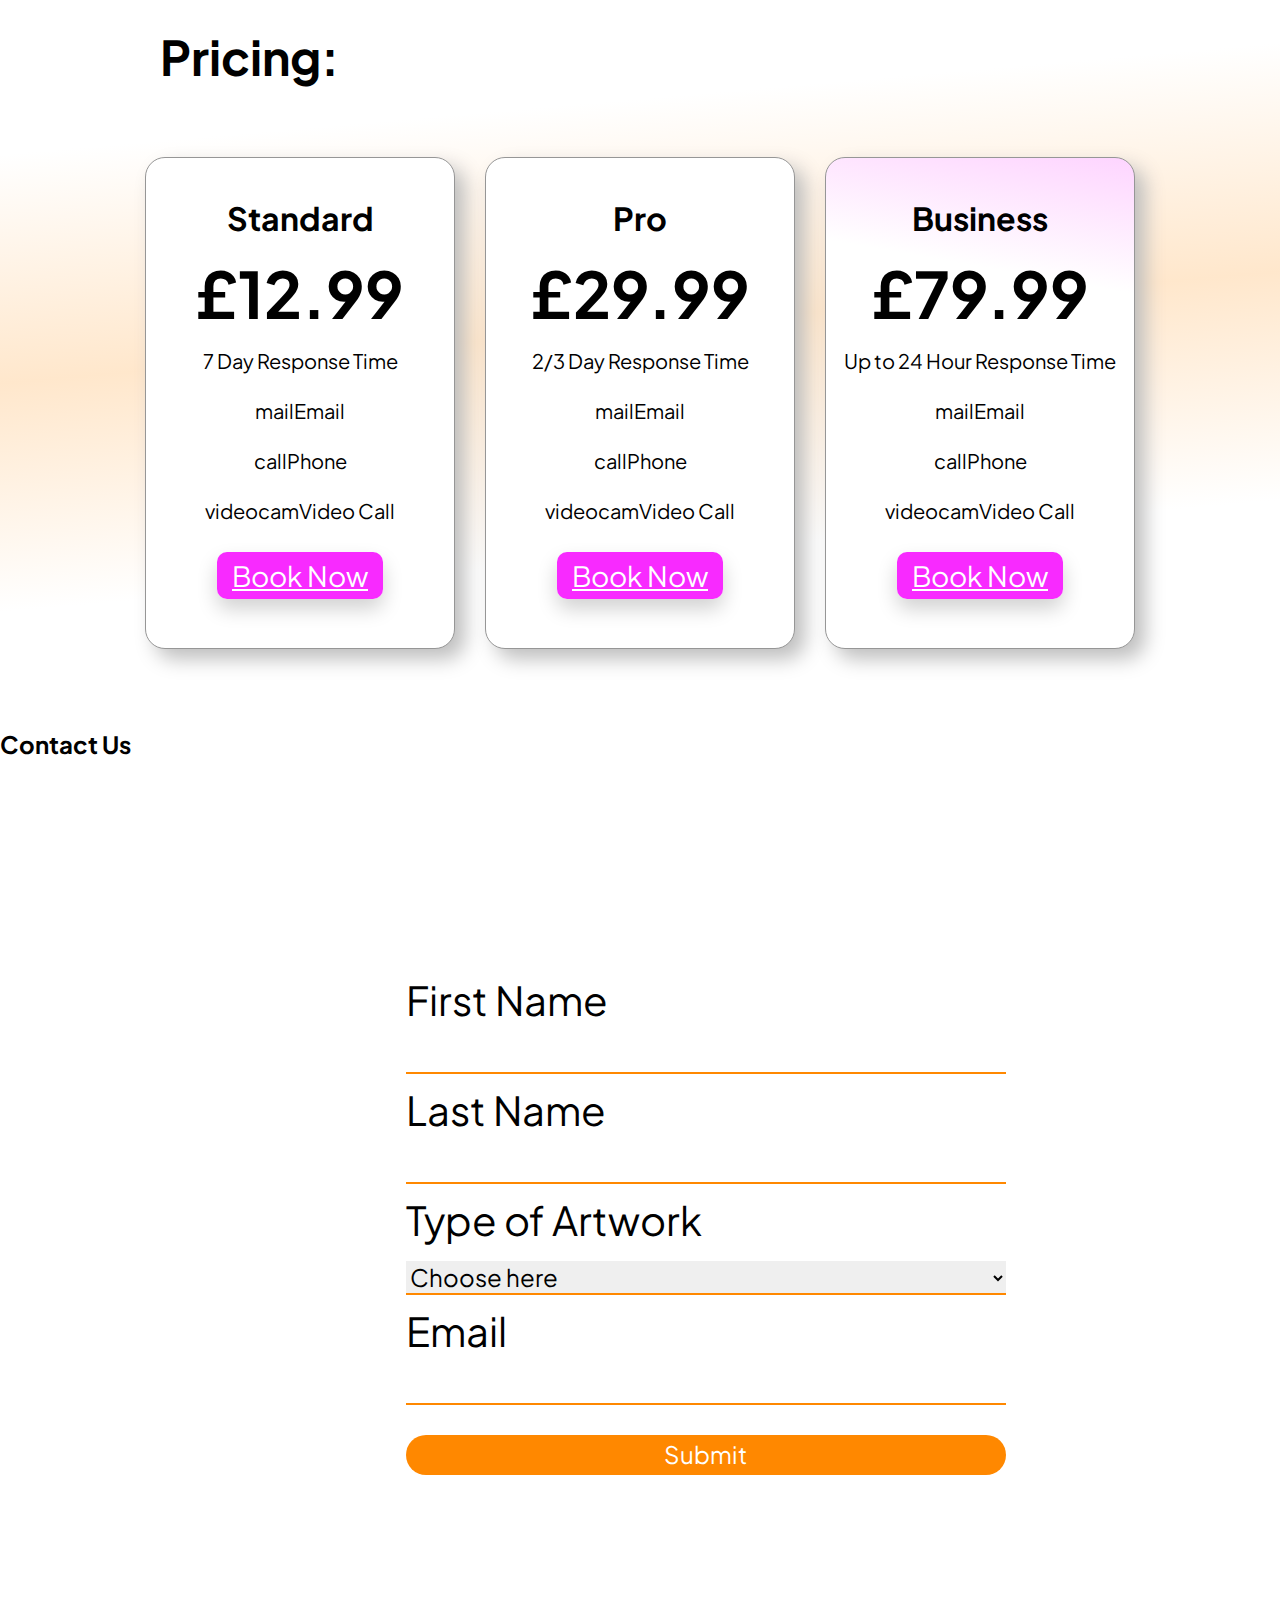
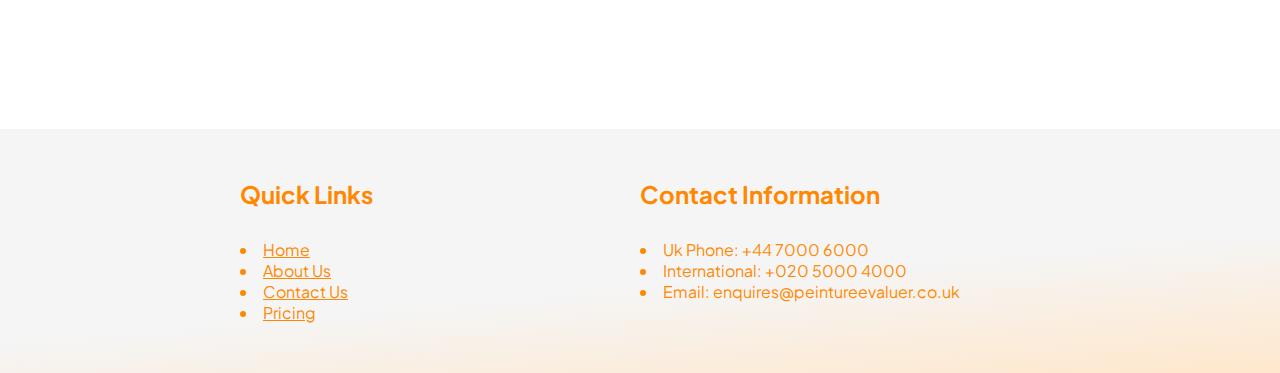
==== commit 9770cc0c: "Update README file and fix validator errors in the index file." ====
--- a/index.html
+++ b/index.html
@@ -9,20 +9,19 @@
 
     <link rel="stylesheet" href="css/style.css">
 
-    <link rel="stylesheet" href="https://fonts.googleapis.com/css2?family=Material+Symbols+Outlined:opsz,wght,FILL,GRAD@48,400,0,-25" />
+    <title>Peinture Évaluer</title>
 
-    <title>Peinture Évaluer</title>
 </head>
 <body>
     <nav>
-        <ul>
-            <li id="logo_title"><a href="#hero_area">Peinture Évaluer</a></li>
+        <div>
+            <a id="logo_title" href="#hero_area">Peinture Évaluer</a>
             <ul id="menu">
                 <li><a href="#main_about_us_section">About Us</a></li>
                 <li><a href="#main_pricing_section">Pricing</a></li>
                 <li><a href="#contact_form_section">Contact Us</a></li>
             </ul>
-        </ul>
+        </div>
     </nav>
     <section id="hero_area">
         <div id="main_hero_title_area">
@@ -50,8 +49,8 @@
                 <li><h3>£12.99</h3></li>
                 <li>7 Day Response Time</li>
                 <li><span class="material-symbols-outlined">mail</span>Email</li>
-                <li id="grayed_out"><span class="material-symbols-outlined">call</span>Phone</li>
-                <li id="grayed_out"><span class="material-symbols-outlined">videocam</span>Video Call</li>
+                <li class="grayed_out"><span class="material-symbols-outlined">call</span>Phone</li>
+                <li class="grayed_out"><span class="material-symbols-outlined">videocam</span>Video Call</li>
                 <li><a class="booking" href="#main_form">Book Now</a></li>
             </ul>
             <ul>
@@ -60,7 +59,7 @@
                 <li>2/3 Day Response Time</li>
                 <li><span class="material-symbols-outlined">mail</span>Email</li>
                 <li><span class="material-symbols-outlined">call</span>Phone</li>
-                <li id="grayed_out"><span class="material-symbols-outlined">videocam</span>Video Call</li>
+                <li class="grayed_out"><span class="material-symbols-outlined">videocam</span>Video Call</li>
                 <li><a class="booking" href="#main_form">Book Now</a></li>
             </ul>
             <ul id="pricing_table_business">
@@ -75,6 +74,7 @@
         </div>
     </section>
     <section id="contact_form_section">
+        <h2>Contact Us</h2>
         <form id="main_form">
             <label for="first_name">First Name</label>
             <br>
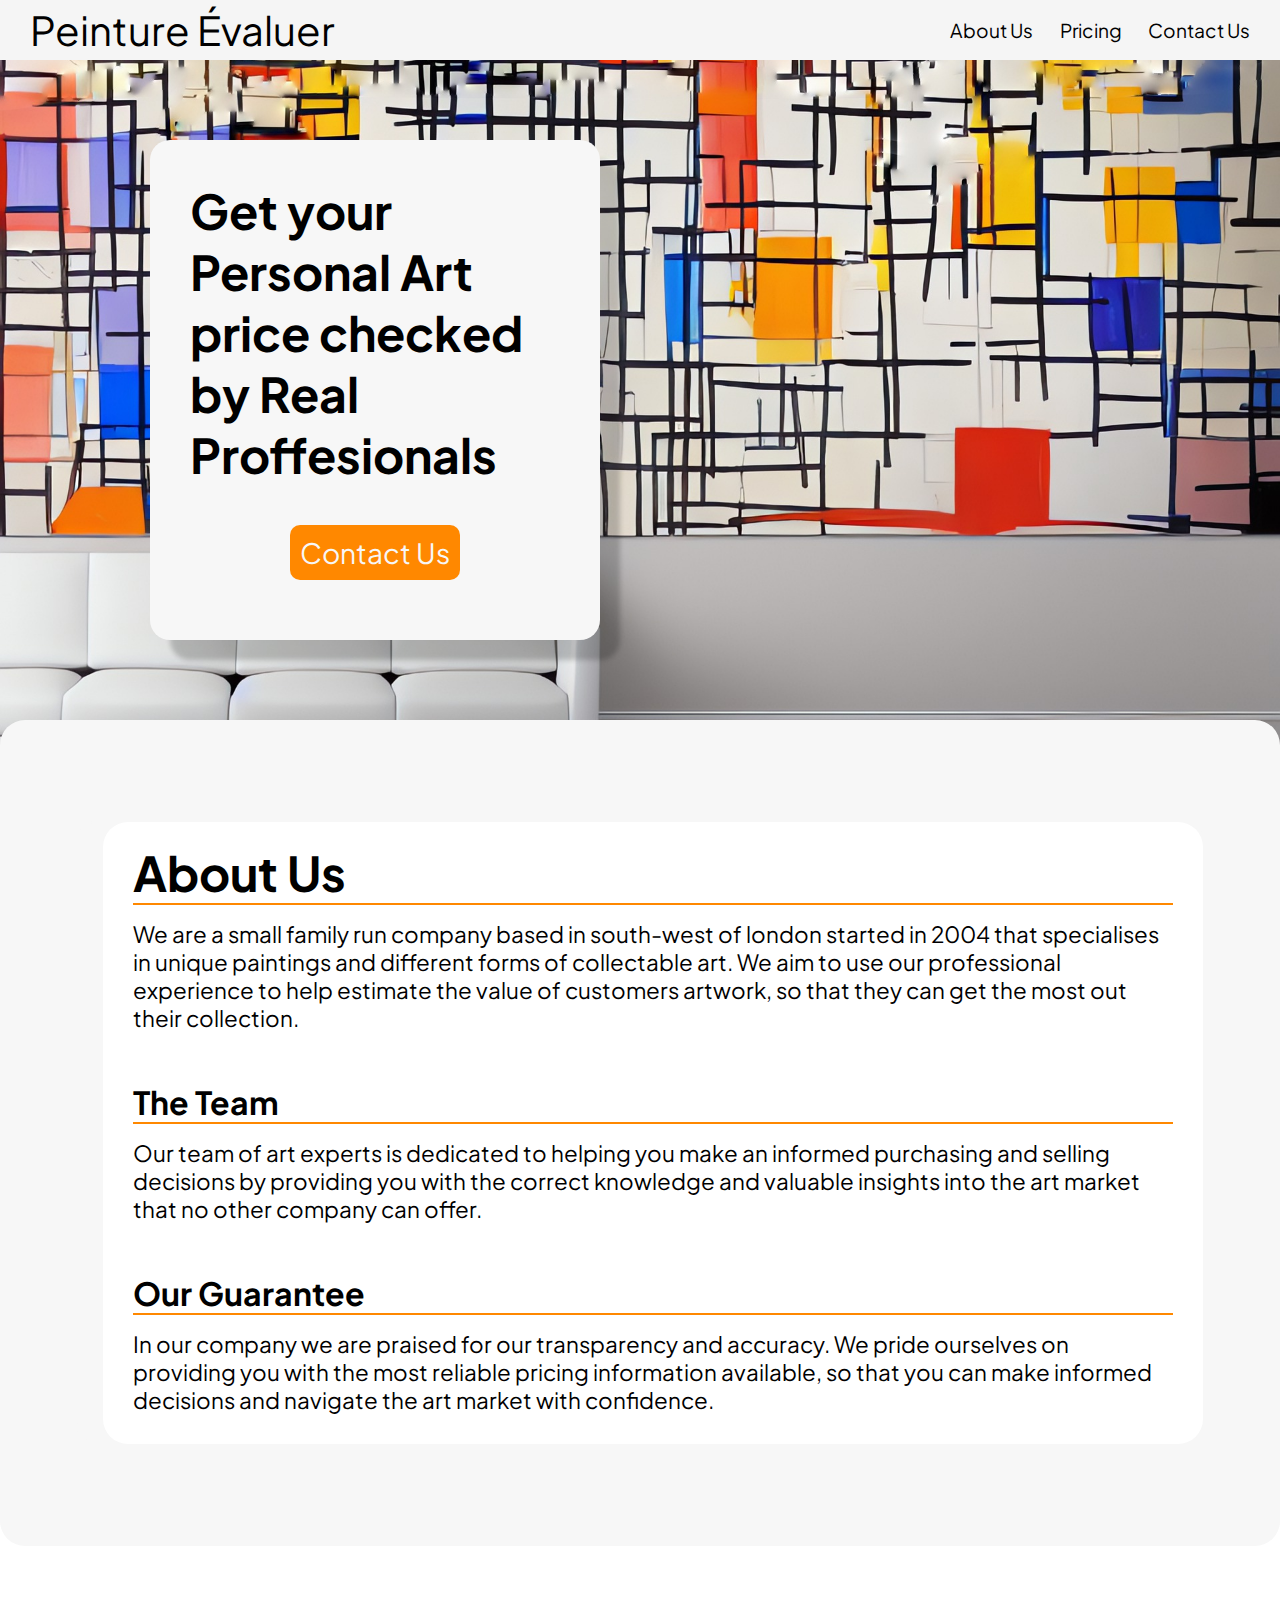
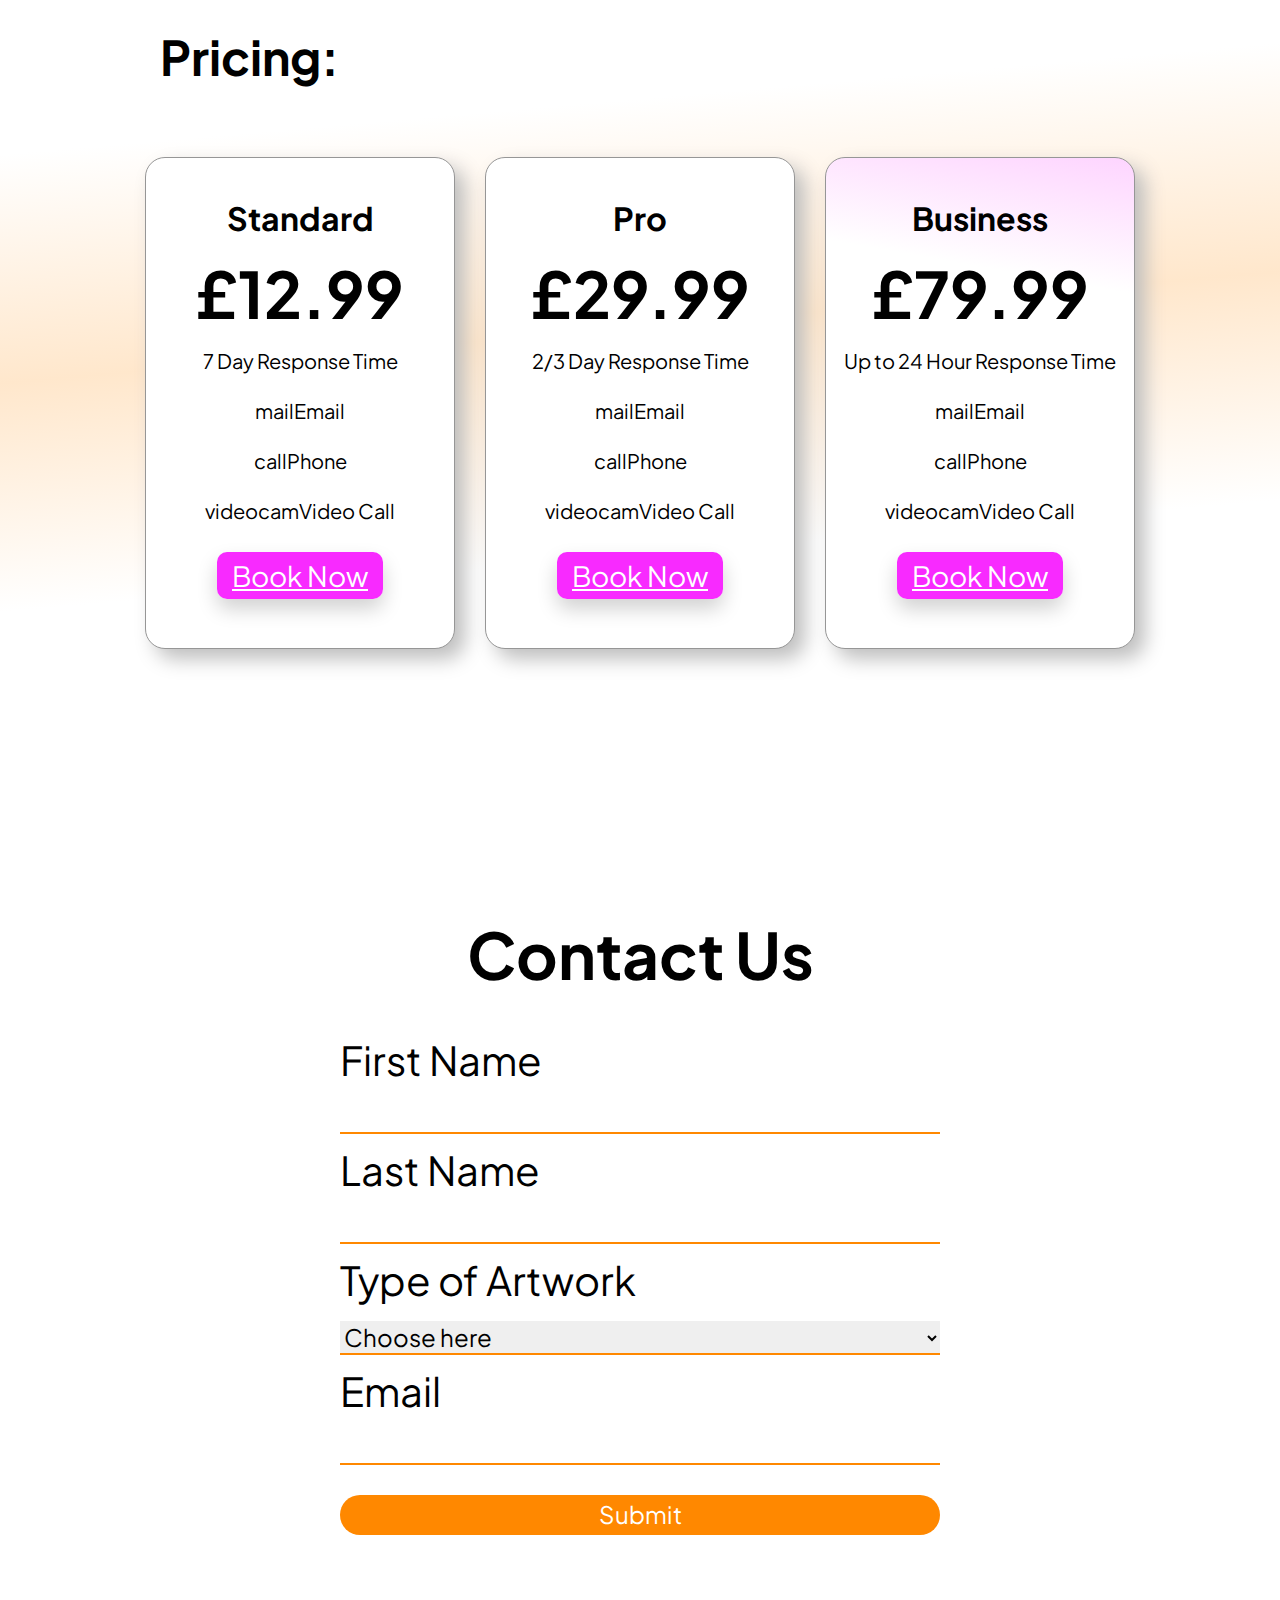
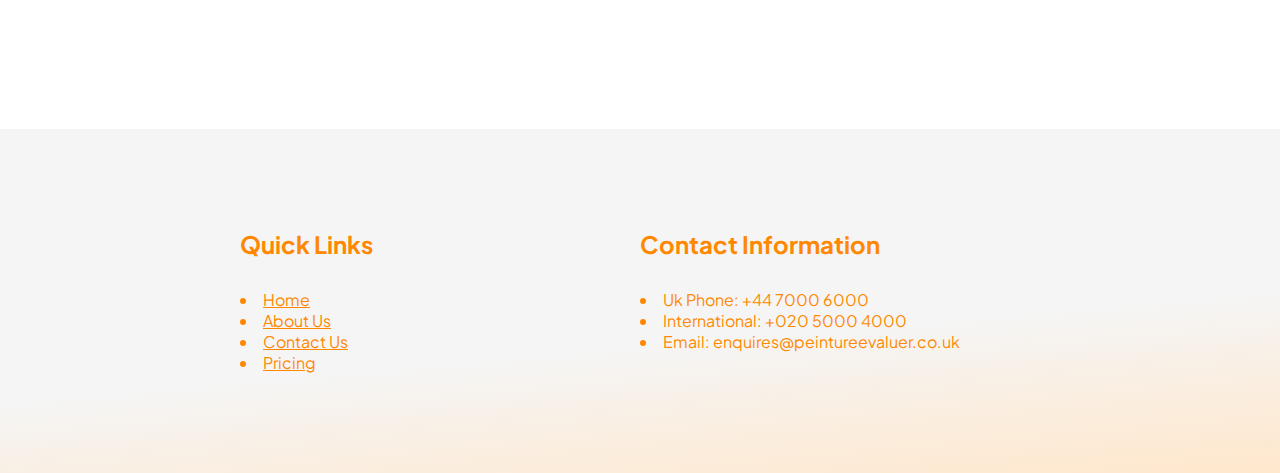
==== commit 8c6131b5: "Fix sizing issues" ====
--- a/index.html
+++ b/index.html
@@ -74,8 +74,8 @@
         </div>
     </section>
     <section id="contact_form_section">
-        <h2>Contact Us</h2>
         <form id="main_form">
+            <h2>Contact Us</h2>
             <label for="first_name">First Name</label>
             <br>
             <input type="text" id="first_name" name="first_name" aria-label="first name input for the form" required>
--- a/css/style.css
+++ b/css/style.css
@@ -15,13 +15,17 @@
     position: fixed;
     z-index: 1000;
 }
-nav ul{
+
+nav > div{
     margin: auto;
     max-width: 1500px;
-    list-style: none;
     display: flex;
     justify-content: space-between;
     line-height: 60px;
+}
+
+nav ul{
+    list-style: none;
 }
 
 nav a{
@@ -217,6 +221,12 @@
     justify-content: center;
 }
 
+#contact_form_section h2{
+    text-align: center;
+    padding-bottom: 40px;
+    font-size: 4rem;
+}
+
 #main_form{
     width: 600px;
     padding: 20px;
@@ -262,7 +272,7 @@
 
 footer div{
     max-width: 800px;
-    padding: 50px;
+    padding: 100px;
     margin: auto;
     display: grid;
     grid-template-columns: 50% 50%;
@@ -281,24 +291,14 @@
 
 @media screen and (max-width: 900px){
     
-    #main_hero_title_area{
-        left: 50px;
-    }
-
-    #about_us{
-        background: none;
-    }
-}
-
-@media screen and (max-width: 700px){
     #logo_title{
-        font-size: 100%;
+        font-size: 1.5rem;
         margin-left: 10px;
     }
 
     #menu{
-        font-size: 14px;
-        width: 210px;
+        font-size: 1rem;
+        width: 250px;
         margin-right: 10px;
     }
 
@@ -309,7 +309,7 @@
     }
 
     #main_hero_title_area h1{
-        font-size: 40px;
+        font-size: 3rem;
         margin-bottom: 30px;
     }
 
@@ -318,11 +318,77 @@
         top: -40px;
     }
 
+    #about_us{
+        width: 80%;
+        margin: auto;
+        background: none;
+    }
+
+    #about_us h2{
+        font-size: 2rem;
+    }
+
+    #contact_form_section h2{
+        font-size: 3rem;
+    }
+    #contact_form_section label{
+        font-size: 2rem;
+    }
+
     footer div{
-        padding: 0 20px 0 20px;
+        padding: 20px;
     }
 
     footer ul{
-        font-size:12px;
+        font-size: 0.6rem;
+    }
+}
+
+@media screen and (max-width: 500px){
+    #logo_title{
+        font-size: 0.9rem;
+        margin-left: 10px;
+    }
+
+    #menu{
+        font-size: 0.5rem;
+        width: 150px;
+        margin-right: 10px;
+    }
+
+    #main_hero_title_area{
+        left: 30px;
+        width: 80%;
+        height: auto;
+    }
+
+    #main_hero_title_area h1{
+        font-size: 1.5rem;
+        margin-bottom: 30px;
+    }
+
+    #main_hero_title_area a{
+        position: relative;
+        top: -40px;
+    }
+
+    #about_us{
+        width: 90%;
+        margin: auto;
+    }
+
+    #contact_form_section h2{
+        font-size: 2.5rem;
+    }
+    #contact_form_section label{
+        font-size: 1.5rem;
+    }
+
+    footer div{
+        padding: 20px;
+    }
+
+    footer ul{
+        font-size: 0.6rem;
     }
 }